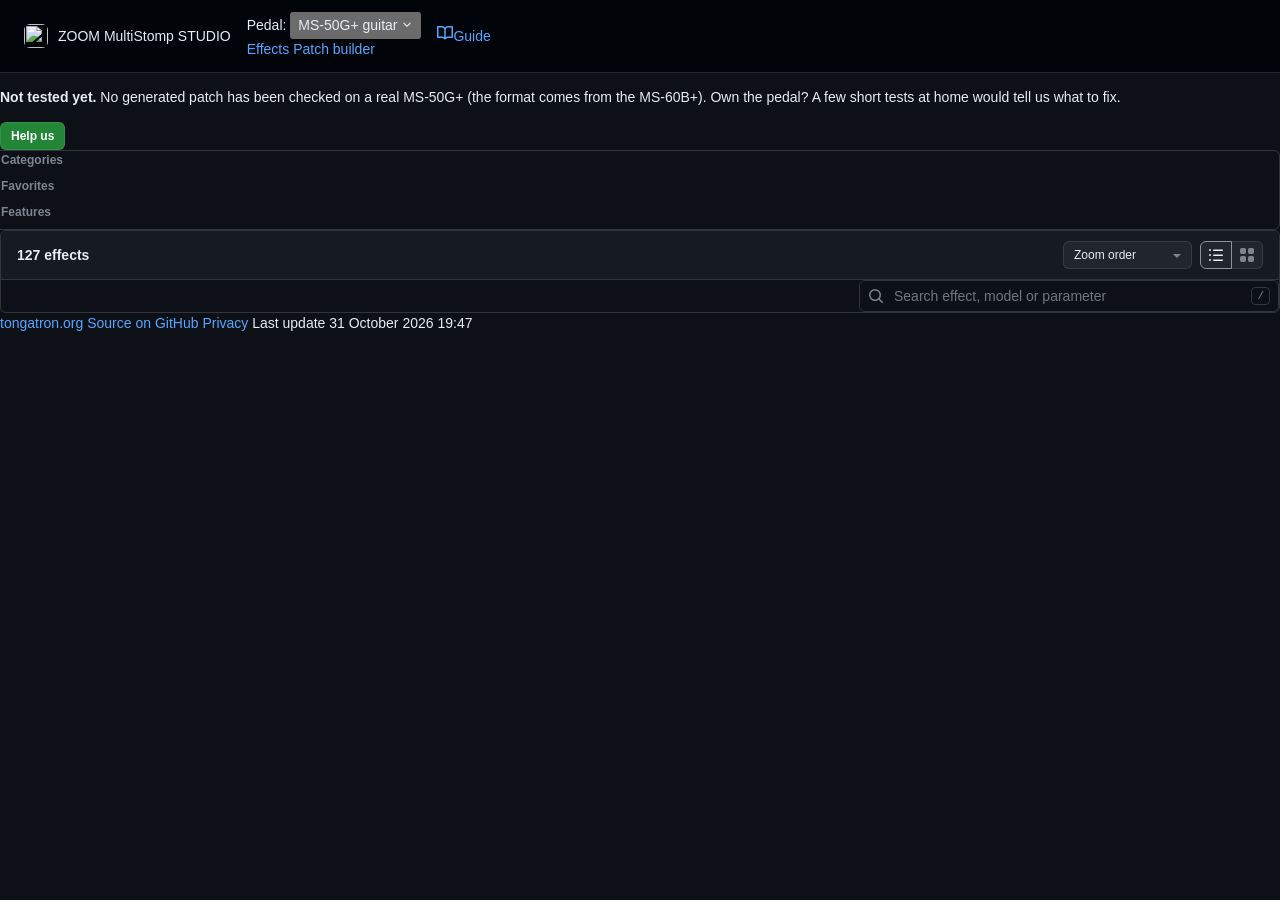
==== site/ms-50g/index.html @ 9f729805 "Add pedal to My patches sync" ====
<!doctype html>
<html lang="en" data-color-mode="dark">
  <head>
    <meta charset="utf-8" />
    <meta name="viewport" content="width=device-width, initial-scale=1" />
    <meta name="description" content="Explore all 127 effects of the ZOOM MS-50G+ guitar multi-effects pedal with the original Effects List text, every parameter and range, and the estimated DSP load. Not tested on the pedal yet." />
    <link rel="canonical" href="https://zoommultistompstudio.tongatron.org/ms-50g/" />
    <meta name="robots" content="index, follow, max-image-preview:large" />
    <meta property="og:type" content="website" />
    <meta property="og:site_name" content="ZOOM MultiStomp Studio" />
    <meta property="og:title" content="ZOOM MS-50G+ effects list: 127 guitar effects, parameters, DSP load | MultiStomp Studio" />
    <meta property="og:description" content="Explore all 127 effects of the ZOOM MS-50G+ guitar multi-effects pedal with the original Effects List text, every parameter and range, and the estimated DSP load. Not tested on the pedal yet." />
    <meta property="og:url" content="https://zoommultistompstudio.tongatron.org/ms-50g/" />
    <meta property="og:image" content="https://zoommultistompstudio.tongatron.org/og-image.jpg" />
    <meta property="og:image:width" content="1200" />
    <meta property="og:image:height" content="675" />
    <meta property="og:image:alt" content="ZOOM MultiStomp STUDIO: build patches, save presets, load to the pedal. A favorites list and the Patch Editor next to a red ZOOM MS-60B+ pedal, for the MS-60B+ bass and MS-50G+ guitar." />
    <meta name="twitter:card" content="summary_large_image" />
    <meta name="twitter:title" content="ZOOM MS-50G+ effects list: 127 guitar effects, parameters, DSP load | MultiStomp Studio" />
    <meta name="twitter:description" content="Explore all 127 effects of the ZOOM MS-50G+ guitar multi-effects pedal with the original Effects List text, every parameter and range, and the estimated DSP load. Not tested on the pedal yet." />
    <meta name="twitter:image" content="https://zoommultistompstudio.tongatron.org/og-image.jpg" />
    <meta name="theme-color" content="#0d1117" />
    <title>ZOOM MS-50G+ effects list: 127 guitar effects, parameters, DSP load | MultiStomp Studio</title>
    <link rel="icon" href="../favicon.svg" type="image/svg+xml" />
    <link rel="manifest" href="../manifest.webmanifest" />
    <link rel="apple-touch-icon" href="../apple-touch-icon.png" />
    <link rel="stylesheet" href="../styles.css?v=zoom71-20261030" />
    <link rel="stylesheet" href="../theme.css?v=zoom48-20261027" />
    <link rel="stylesheet" href="../fullscreen.css?v=fs33-20261030" />
      <script defer src="https://analytics.tongatron.org/script.js" data-website-id="b2709fd6-df71-4f36-9439-89654b04f57e"></script>
  </head>
<body data-account-welcome>
    <header class="gh-header fs-top">
      <a class="gh-brand" href="./" aria-label="ZOOM MultiStomp Studio, effects">
        <img src="../favicon.svg" alt="" width="24" height="24" />
        <span class="gh-brand-name">ZOOM MultiStomp <span>STUDIO</span></span>
      </a>
      <nav class="fs-nav" aria-label="Sections">
          <div class="fs-menu">
            <span class="fs-menu-label" aria-hidden="true">Pedal:</span>
            <button class="fs-menu-button" type="button" aria-expanded="false" aria-controls="pedal-menu" title="Change pedal"><span class="sr-only">Pedal: </span><span class="fs-menu-current">MS-50G+ guitar</span> <svg viewBox="0 0 16 16" width="12" height="12" aria-hidden="true"><path fill="currentColor" d="M12.78 6.22a.75.75 0 0 1 0 1.06l-4.25 4.25a.75.75 0 0 1-1.06 0L3.22 7.28a.75.75 0 0 1 1.06-1.06L8 9.94l3.72-3.72a.75.75 0 0 1 1.06 0Z"/></svg></button>
            <ul class="fs-menu-list" id="pedal-menu" hidden>
              <li><a href="../ms-60b/">MS-60B+ bass</a></li>
              <li><a href="./" aria-current="true">MS-50G+ guitar <span class="Label">Not tested</span></a></li>
            </ul>
          </div>
          <a href="./" aria-current="page">Effects</a>
          <a href="builder.html">Patch builder</a>
      </nav>
      <a class="fs-guide" href="guide.html" aria-label="Guide" title="Guide: how to use the site and load patches on the pedal"><svg viewBox="0 0 16 16" width="16" height="16" aria-hidden="true"><path fill="currentColor" d="M0 1.75A.75.75 0 0 1 .75 1h4.253c1.227 0 2.317.59 3 1.501A3.743 3.743 0 0 1 11.006 1h4.245a.75.75 0 0 1 .75.75v10.5a.75.75 0 0 1-.75.75h-4.507a2.25 2.25 0 0 0-1.591.659l-.622.621a.75.75 0 0 1-1.060 0l-.622-.621A2.25 2.25 0 0 0 5.258 13H.75a.75.75 0 0 1-.75-.75Zm7.251 10.324.004-5.073-.002-2.253A2.25 2.25 0 0 0 5.003 2.5H1.5v9h3.757a3.75 3.75 0 0 1 1.994.574ZM8.755 4.75l-.004 7.322a3.752 3.752 0 0 1 1.992-.572H14.5v-9h-3.495a2.25 2.25 0 0 0-2.250 2.25Z"/></svg><span class="fs-guide-text">Guide</span></a>
    </header>
    <div class="fs-note" role="note"><p><b>Not tested yet.</b> No generated patch has been checked on a real MS-50G+ (the format comes from the MS-60B+). Own the pedal? A few short tests at home would tell us what to fix.</p><a class="btn btn-sm btn-primary" href="help.html" title="Help us test the MS-50G+: a few short tests you can do at home">Help us</a></div>

    <main class="fs-main fs-effects">
      <aside class="Box fs-pane sidebar" aria-label="Filters">
        <div class="fs-pane-body" tabindex="0" aria-label="Filters">
          <nav class="filter-group" aria-labelledby="cat-heading">
            <h2 class="filter-heading" id="cat-heading">Categories</h2>
            <ul class="filter-list" id="category-list"></ul>
          </nav>
          <div class="filter-group">
            <h2 class="filter-heading">Favorites</h2>
            <ul class="filter-list feature-list" id="fav-list"></ul>
          </div>
          <div class="filter-group">
            <h2 class="filter-heading">Features</h2>
            <ul class="filter-list" id="feature-list"></ul>
          </div>
        </div>
      </aside>

      <section class="Box fs-pane results" aria-label="Effects">
        <div class="Box-header toolbar">
          <div class="toolbar-left">
            <strong id="result-count">127 effects</strong>
            <span class="active-filters" id="active-filters"></span>
          </div>
          <div class="toolbar-right">
            <label class="select-wrap">
              <span class="sr-only">Sort</span>
              <select id="sort" class="btn btn-sm">
                <option value="zoom">Zoom order</option>
                <option value="az">Name A–Z</option>
                <option value="params">Most parameters</option>
                <option value="dsp-asc">DSP: lightest</option>
                <option value="dsp-desc">DSP: heaviest</option>
              </select>
            </label>
            <div class="segmented" role="group" aria-label="View">
              <button class="btn btn-sm" data-view="list" aria-pressed="true" title="List view">
                <svg viewBox="0 0 16 16" width="16" height="16" aria-hidden="true"><path fill="currentColor" d="M2 4a1 1 0 1 0 0-2 1 1 0 0 0 0 2Zm3.75-1.5a.75.75 0 0 0 0 1.5h8.5a.75.75 0 0 0 0-1.5h-8.5Zm0 5a.75.75 0 0 0 0 1.5h8.5a.75.75 0 0 0 0-1.5h-8.5Zm0 5a.75.75 0 0 0 0 1.5h8.5a.75.75 0 0 0 0-1.5h-8.5ZM3 8a1 1 0 1 1-2 0 1 1 0 0 1 2 0Zm-1 6a1 1 0 1 0 0-2 1 1 0 0 0 0 2Z"/></svg>
              </button>
              <button class="btn btn-sm" data-view="grid" aria-pressed="false" title="Grid view">
                <svg viewBox="0 0 16 16" width="16" height="16" aria-hidden="true"><path fill="currentColor" d="M1 2.75C1 1.784 1.784 1 2.75 1h2.5C6.216 1 7 1.784 7 2.750v2.5A1.75 1.75 0 0 1 5.25 7h-2.5A1.75 1.75 0 0 1 1 5.25Zm8 0C9 1.784 9.784 1 10.75 1h2.5c.966 0 1.75.784 1.75 1.75v2.5A1.75 1.75 0 0 1 13.25 7h-2.5A1.75 1.75 0 0 1 9 5.25Zm-8 8C1 9.784 1.784 9 2.75 9h2.5C6.216 9 7 9.784 7 10.75v2.5A1.75 1.75 0 0 1 5.25 15h-2.5A1.75 1.75 0 0 1 1 13.25Zm8 0c0-.966.784-1.75 1.750-1.75h2.5c.966 0 1.75.784 1.75 1.75v2.5A1.75 1.75 0 0 1 13.25 15h-2.5A1.75 1.75 0 0 1 9 13.25Z"/></svg>
              </button>
            </div>
          </div>
        </div>
        <div class="fs-searchbar">
          <label class="gh-search" for="search">
            <svg viewBox="0 0 16 16" width="16" height="16" aria-hidden="true"><path fill="currentColor" d="M10.68 11.74a6 6 0 0 1-7.92-8.98 6 6 0 0 1 8.98 7.92l3.04 3.04a.75.75 0 0 1-1.06 1.060ZM11.5 7a4.5 4.5 0 1 0-9 0 4.5 4.5 0 0 0 9 0Z"/></svg>
            <input id="search" type="search" aria-label="Search effect, model or parameter" placeholder="Search effect, model or parameter" autocomplete="off" spellcheck="false" />
            <kbd class="gh-kbd" aria-hidden="true">/</kbd>
          </label>
        </div>
        <div class="fs-pane-body" tabindex="0" aria-label="Effect list">
          <ul class="fx-list" id="fx-list" data-view="list"></ul>
        </div>
      </section>

      <dialog class="Overlay fs-pane" id="fx-dialog" aria-labelledby="dialog-title">
        <div class="Overlay-body fs-pane-body" id="dialog-body" tabindex="0" aria-label="Effect detail"></div>
      </dialog>
    </main>

    <footer class="fs-status">
      <a class="fs-b3" href="https://tongatron.org" target="_blank" rel="noreferrer" title="tongatron.org"><span class="fs-b3-dot" aria-hidden="true"></span>tongatron.org</a>
      <a href="https://github.com/tongatron/ZOOM-MultiStomp-Patch-Studio" target="_blank" rel="noreferrer">Source on GitHub</a>
      <a href="../privacy.html">Privacy</a>
      <time class="gh-updated" datetime="2026-10-31T18:47Z">Last update 31 October 2026 19:47</time>
    </footer>

    <script src="pedal.js?v=zoom25-20261028"></script>
    <script src="../fullscreen.js?v=fs10-20261029"></script>
    <script src="effects-data.js?v=zoom24-20261026"></script>
    <script src="firmware-data.js?v=zoom24-20261026"></script>
    <script src="../advice-engine.js?v=zoom24-20261026"></script>
    <script src="advice-rules.js?v=zoom43-20261027"></script>
    <script src="../app.js?v=zoom56-20261029"></script>
    <script src="../library-merge.js?v=zoom29-20261028"></script>
    <script src="../account.js?v=zoom52-20261030"></script>
    <script src="../report.js?v=report6-20261029"></script>
    <script src="../pwa.js?v=zoom26-20261031"></script>
  </body>
</html>
---- site/styles.css ----
/* GitHub dark (Primer) */
:root {
  color-scheme: dark;
  --bg: #0d1117;
  --bg-inset: #010409;
  --bg-subtle: #161b22;
  --bg-muted: #21262d;
  --bg-hover: #1c2128;
  --border: #30363d;
  --border-muted: #21262d;
  --fg: #e6edf3;
  --fg-muted: #7d8590;
  --fg-subtle: #6e7681;
  --accent: #2f81f7;
  --accent-fg: #58a6ff;
  --accent-subtle: rgba(56, 139, 253, 0.1);
  --accent-muted: rgba(56, 139, 253, 0.4);
  --btn-bg: #21262d;
  --btn-hover: #30363d;
  --btn-border: rgba(240, 246, 252, 0.1);
  --radius: 6px;
  --font: -apple-system, BlinkMacSystemFont, "Segoe UI", "Noto Sans", Helvetica, Arial, sans-serif;
  --mono: ui-monospace, SFMono-Regular, "SF Mono", Menlo, Consolas, "Liberation Mono", monospace;
}

*, *::before, *::after { box-sizing: border-box; }
html { background: var(--bg); }
body {
  margin: 0;
  background: var(--bg);
  color: var(--fg);
  font: 14px/1.5 var(--font);
  -webkit-font-smoothing: antialiased;
}
a { color: var(--accent-fg); text-decoration: none; }
a:hover { text-decoration: underline; }
button, input, select { font: inherit; color: inherit; }
svg { flex: none; }
.muted { color: var(--fg-muted); }
.sr-only { position: absolute; width: 1px; height: 1px; overflow: hidden; clip: rect(0 0 0 0); white-space: nowrap; }
:focus-visible { outline: 2px solid var(--accent); outline-offset: -2px; border-radius: var(--radius); }

.container { width: 100%; max-width: 1280px; margin: 0 auto; padding: 0 16px; }
@media (min-width: 768px) { .container { padding: 0 24px; } }
@media (min-width: 1012px) { .container { padding: 0 32px; } }

/* Buttons */
.btn {
  display: inline-flex; align-items: center; gap: 6px;
  height: 32px; padding: 0 12px;
  background: var(--btn-bg); color: var(--fg);
  border: 1px solid var(--btn-border); border-radius: var(--radius);
  font-size: 14px; font-weight: 500; line-height: 20px;
  cursor: pointer; white-space: nowrap;
  transition: background-color .12s, border-color .12s;
}
.btn:hover { background: var(--btn-hover); border-color: #8b949e; text-decoration: none; }
.btn-sm { height: 28px; padding: 0 10px; font-size: 12px; }
.btn-icon { width: 28px; padding: 0; justify-content: center; color: var(--fg-muted); }
.btn-icon:hover { color: var(--fg); }
.btn-icon:disabled { opacity: .4; cursor: default; }
.btn-invisible { background: transparent; border-color: transparent; }
.btn-invisible:hover { background: var(--bg-muted); border-color: transparent; }

/* Labels (GitHub issue labels) */
.Label {
  display: inline-flex; align-items: center;
  height: 20px; padding: 0 7px;
  border: 1px solid var(--border); border-radius: 2em;
  font-size: 12px; font-weight: 500; line-height: 18px; white-space: nowrap;
  color: var(--fg-muted);
}
.Label--cat {
  color: color-mix(in srgb, var(--c) 72%, white);
  background: color-mix(in srgb, var(--c) 18%, transparent);
  border-color: color-mix(in srgb, var(--c) 40%, transparent);
}
.Counter {
  display: inline-block; min-width: 20px; padding: 0 6px;
  background: rgba(110, 118, 129, .4); border-radius: 2em;
  font-size: 12px; font-weight: 500; line-height: 18px; text-align: center; color: var(--fg);
}

/* Header */
.gh-header {
  position: sticky; top: 0; z-index: 20;
  display: flex; align-items: center; gap: 16px;
  padding: 12px 16px;
  background: var(--bg-inset);
  border-bottom: 1px solid var(--border-muted);
}
@media (min-width: 768px) { .gh-header { padding: 12px 24px; } }
.gh-brand { display: flex; align-items: center; gap: 10px; color: var(--fg); min-width: 0; }
.gh-brand:hover { text-decoration: none; }
.gh-brand img { border-radius: 6px; }
.gh-crumbs { display: flex; gap: 4px; font-size: 14px; white-space: nowrap; overflow: hidden; text-overflow: ellipsis; }
.gh-crumbs .sep { color: var(--fg-subtle); }
.gh-brand:hover strong { text-decoration: underline; }
.gh-search {
  flex: 1; max-width: 420px; margin-left: auto;
  display: flex; align-items: center; gap: 8px;
  height: 32px; padding: 0 8px;
  background: var(--bg); color: var(--fg-muted);
  border: 1px solid var(--border); border-radius: var(--radius);
  cursor: text;
}
.gh-search:focus-within { border-color: var(--accent); box-shadow: inset 0 0 0 1px var(--accent); }
.gh-search input { flex: 1; min-width: 0; height: 100%; background: none; border: 0; outline: none; color: var(--fg); }
.gh-search input::placeholder { color: var(--fg-subtle); }
.gh-search input::-webkit-search-cancel-button { filter: invert(.6); }
.gh-kbd {
  display: inline-block; padding: 0 5px;
  font: 11px/16px var(--mono); color: var(--fg-muted);
  border: 1px solid var(--border); border-radius: 4px;
}
.gh-search:focus-within .gh-kbd { display: none; }
@media (max-width: 640px) {
  .gh-header { flex-wrap: wrap; }
  .gh-crumbs .muted, .gh-crumbs .sep { display: none; }
  .gh-search { order: 3; flex-basis: 100%; max-width: none; margin-left: 0; }
  .gh-header-link { margin-left: auto; }
}

/* Repo-style heading */
.repo-head { padding: 24px 0 16px; border-bottom: 1px solid var(--border-muted); }
.repo-title { display: flex; align-items: center; gap: 10px; flex-wrap: wrap; }
.repo-title h1 { margin: 0; font-size: 20px; font-weight: 600; line-height: 1.4; }
.repo-desc { margin: 8px 0 12px; max-width: 720px; color: var(--fg-muted); }
.repo-resources { margin-top: 4px; }

/* Layout */
.layout { display: grid; grid-template-columns: 1fr; gap: 24px; padding-top: 24px; padding-bottom: 40px; }
@media (min-width: 1012px) { .layout { grid-template-columns: 256px minmax(0, 1fr); } }

/* Sidebar */
.sidebar { display: flex; flex-direction: column; gap: 16px; min-width: 0; }
@media (min-width: 1012px) { .sidebar { position: sticky; top: 72px; align-self: start; max-height: calc(100vh - 88px); overflow: auto; padding-left: 8px; margin-left: -8px; } }
.filter-group { min-width: 0; }
.filter-heading { margin: 0 0 8px; font-size: 12px; font-weight: 600; color: var(--fg-muted); }
.filter-list { display: flex; flex-direction: column; gap: 2px; margin: 0; padding: 0; list-style: none; }
.filter-item {
  position: relative;
  display: flex; align-items: center; gap: 8px; width: 100%;
  padding: 6px 8px; min-height: 32px;
  background: none; border: 0; border-radius: var(--radius);
  color: var(--fg); text-align: left; cursor: pointer;
}
.filter-item:hover { background: var(--bg-hover); }
.filter-item[aria-pressed="true"] { background: var(--bg-muted); font-weight: 600; }
.filter-item[aria-pressed="true"]::before {
  content: ""; position: absolute; left: -8px; top: 6px; bottom: 6px; width: 4px;
  border-radius: 6px; background: var(--accent);
}
.filter-item .dot { width: 10px; height: 10px; border-radius: 50%; background: var(--c, var(--fg-muted)); flex: none; }
.filter-item .name { flex: 1; min-width: 0; overflow: hidden; text-overflow: ellipsis; white-space: nowrap; }
.filter-item[disabled] { opacity: .45; cursor: default; }
.filter-item[disabled]:hover { background: none; }
.filter-item .check {
  display: grid; place-items: center; width: 16px; height: 16px; flex: none;
  border: 1px solid var(--border); border-radius: 3px; background: var(--bg);
}
.filter-item[aria-pressed="true"] .check { background: var(--accent); border-color: var(--accent); }
.filter-item .check svg { display: none; color: #fff; }
.filter-item[aria-pressed="true"] .check svg { display: block; }
.feature-list .filter-item[aria-pressed="true"]::before { display: none; }

@media (max-width: 1011px) {
  .sidebar { gap: 12px; }
  .filter-heading { margin-bottom: 6px; }
  .filter-list { flex-direction: row; gap: 6px; overflow-x: auto; margin: 0 -16px; padding: 0 16px 2px; scrollbar-width: none; }
  .filter-list::-webkit-scrollbar { display: none; }
  .filter-item { width: auto; flex: none; border: 1px solid var(--border); border-radius: 2em; padding: 3px 10px; min-height: 30px; }
  .filter-item[aria-pressed="true"] { border-color: var(--accent); background: var(--accent-subtle); }
  .filter-item[aria-pressed="true"]::before { display: none; }
}

/* Box */
.Box { background: var(--bg); border: 1px solid var(--border); border-radius: var(--radius); }
.Box-header {
  display: flex; align-items: center; justify-content: space-between; gap: 12px; flex-wrap: wrap;
  padding: 10px 16px; background: var(--bg-subtle);
  border-bottom: 1px solid var(--border); border-radius: var(--radius) var(--radius) 0 0;
}
.toolbar-left { display: flex; align-items: center; gap: 8px; flex-wrap: wrap; min-width: 0; }
.toolbar-right { display: flex; align-items: center; gap: 8px; }
.active-filters { display: flex; gap: 6px; flex-wrap: wrap; align-items: center; }
.chip {
  display: inline-flex; align-items: center; gap: 4px; height: 22px; padding: 0 4px 0 8px;
  background: var(--bg-muted); border: 1px solid var(--border); border-radius: 2em;
  font-size: 12px; color: var(--fg); cursor: pointer;
}
.chip:hover { border-color: #8b949e; }
.chip svg { color: var(--fg-muted); }
.clear-link { background: none; border: 0; padding: 0; font-size: 12px; color: var(--accent-fg); cursor: pointer; }
.clear-link:hover { text-decoration: underline; }
select.btn {
  appearance: none; padding-right: 26px;
  background-image: url("data:image/svg+xml,%3Csvg xmlns='http://www.w3.org/2000/svg' width='16' height='16' viewBox='0 0 16 16'%3E%3Cpath fill='%237d8590' d='m4.427 7.427 3.396 3.396a.25.25 0 0 0 .354 0l3.396-3.396A.25.25 0 0 0 11.396 7H4.604a.25.25 0 0 0-.177.427Z'/%3E%3C/svg%3E");
  background-repeat: no-repeat; background-position: right 6px center;
}
.segmented { display: inline-flex; }
.segmented .btn { width: 32px; padding: 0; justify-content: center; color: var(--fg-muted); }
.segmented .btn:first-child { border-radius: var(--radius) 0 0 var(--radius); }
.segmented .btn:last-child { border-radius: 0 var(--radius) var(--radius) 0; margin-left: -1px; }
.segmented .btn[aria-pressed="true"] { background: var(--bg-muted); color: var(--fg); border-color: #8b949e; position: relative; z-index: 1; }

/* Effect list */
.fx-list { margin: 0; padding: 0; list-style: none; }
.fx-row { position: relative; border-top: 1px solid var(--border-muted); }
.fx-row:first-child { border-top: 0; }
.fx-link {
  display: grid; grid-template-columns: 56px minmax(0, 1fr) auto; gap: 16px; align-items: start;
  width: 100%; padding: 14px 16px;
  background: none; border: 0; color: inherit; text-align: left; cursor: pointer;
}
.fx-link, .fx-link:hover { text-decoration: none; }
.fx-link:hover { background: var(--bg-hover); }
.fx-row:last-child .fx-link { border-radius: 0 0 var(--radius) var(--radius); }
.fx-thumb {
  width: 56px; aspect-ratio: 204 / 256; display: block;
  background: #000; border: 1px solid var(--border); border-radius: 4px;
  image-rendering: pixelated; object-fit: contain;
}
.fx-main { min-width: 0; }
.fx-title { display: flex; align-items: center; gap: 8px; flex-wrap: wrap; }
.fx-name { font-size: 16px; font-weight: 600; color: var(--accent-fg); letter-spacing: .01em; }
.fx-link:hover .fx-name { text-decoration: underline; }
.fx-model { margin-top: 2px; font-size: 12px; color: var(--fg-muted); }
.fx-model b { font-weight: 500; color: var(--fg); }
.fx-desc { margin: 4px 0 8px; color: var(--fg-muted); }
.fx-params { display: flex; flex-wrap: wrap; gap: 4px; }
.param-chip {
  padding: 0 6px; font: 11px/18px var(--mono); color: var(--fg-muted);
  background: var(--bg-subtle); border: 1px solid var(--border-muted); border-radius: 4px;
}
.param-chip.hit { color: var(--fg); border-color: var(--accent-muted); background: var(--accent-subtle); }
.fx-side { display: flex; flex-direction: column; align-items: flex-end; gap: 6px; font-size: 12px; color: var(--fg-muted); white-space: nowrap; }
.fx-num { font-family: var(--mono); }
.fx-tags { display: flex; gap: 4px; flex-wrap: wrap; justify-content: flex-end; }
mark { background: rgba(187, 128, 9, .4); color: var(--fg); border-radius: 2px; }
.fx-lcd {
  padding: 0 6px; font: 12px/20px var(--mono); color: var(--fg-muted);
  background: rgba(110, 118, 129, .2); border-radius: var(--radius); white-space: nowrap;
}

/* DSP meter */
.dsp { --dsp: #3fb950; display: inline-flex; align-items: center; gap: 6px; font: 12px/18px var(--mono); color: var(--fg); }
.dsp[data-level="mid"] { --dsp: #d29922; }
.dsp[data-level="high"] { --dsp: #db6d28; }
.dsp[data-level="max"] { --dsp: #f85149; }
.dsp-bar { width: 56px; height: 8px; background: var(--bg-muted); border-radius: 6px; overflow: hidden; }
.dsp-bar span { display: block; height: 100%; background: var(--dsp); border-radius: 6px; }
.dsp-val { min-width: 44px; text-align: right; }
.dsp--wide { display: flex; font-size: 14px; }
.dsp--wide .dsp-bar { flex: 1; width: auto; height: 10px; }
.dsp-card { padding: 12px 14px; background: var(--bg); border: 1px solid var(--border); border-radius: var(--radius); }
.dsp-card p { margin: 10px 0 0; color: var(--fg-muted); }
.dsp-card p b { color: var(--fg); font-weight: 600; }
.dsp-card code { font: 12px var(--mono); padding: 1px 5px; background: rgba(110, 118, 129, .2); border-radius: var(--radius); color: var(--fg); }
.dsp-card .dsp-source { font-size: 12px; }

@media (max-width: 640px) {
  .fx-link { grid-template-columns: 44px minmax(0, 1fr); gap: 12px; padding: 12px; }
  .fx-thumb { width: 44px; }
  .fx-side { grid-column: 2; flex-direction: row; align-items: center; justify-content: flex-start; flex-wrap: wrap; }
  .fx-tags { justify-content: flex-start; }
  .fx-name { font-size: 15px; }
}

/* Grid view */
.fx-list[data-view="grid"] { display: grid; grid-template-columns: repeat(auto-fill, minmax(220px, 1fr)); gap: 16px; padding: 16px; }
@media (max-width: 640px) { .fx-list[data-view="grid"] { grid-template-columns: repeat(2, minmax(0, 1fr)); gap: 12px; padding: 12px; } }
.fx-list[data-view="grid"] .fx-row { border: 0; }
.fx-list[data-view="grid"] .fx-link {
  display: flex; flex-direction: column; align-items: stretch; gap: 8px; height: 100%;
  padding: 10px; border: 1px solid var(--border); border-radius: var(--radius); background: var(--bg-subtle);
}
.fx-list[data-view="grid"] .fx-link:hover { border-color: #8b949e; background: var(--bg-hover); }
/* height:auto beats the img height attribute, which otherwise letterboxes the artwork with black bars */
.fx-list[data-view="grid"] .fx-thumb { width: 100%; height: auto; aspect-ratio: 204 / 256; object-fit: cover; }
.fx-list[data-view="grid"] .fx-name { font-size: 14px; }
.fx-list[data-view="grid"] .fx-desc,
.fx-list[data-view="grid"] .fx-params,
.fx-list[data-view="grid"] .fx-model,
.fx-list[data-view="grid"] .fx-tags,
.fx-list[data-view="grid"] .fx-lcd,
.fx-list[data-view="grid"] .fx-pcount { display: none; }
.fx-list[data-view="grid"] .dsp-bar { width: 32px; }
.fx-list[data-view="grid"] .fx-side { flex-direction: row; justify-content: space-between; align-items: center; margin-top: auto; }

/* Favorite star: a button next to the row link (a button cannot live inside the link) */
.fav-star {
  position: absolute; top: 10px; right: 12px; z-index: 1; display: inline-flex; padding: 4px;
  background: none; border: 0; border-radius: 6px; color: var(--fg-muted); opacity: .55; cursor: pointer;
}
.fav-star:hover, .fav-star:focus-visible, .fav-star[aria-pressed="true"] { opacity: 1; }
.fav-star:hover { color: #e3b341; }
.fav-star[aria-pressed="true"] { color: #e3b341; }
.fav-star svg, .fav-btn svg { fill: none; stroke: currentColor; stroke-width: 1.2; }
.fav-star[aria-pressed="true"] svg, .fav-btn[aria-pressed="true"] svg { fill: currentColor; }
.fav-btn { gap: 6px; }
.fav-btn[aria-pressed="true"] { color: #e3b341; border-color: #e3b341; }
.fx-row .fx-num { margin-right: 30px; }
.fx-list[data-view="grid"] .fav-star { top: 14px; right: 14px; padding: 3px; background: rgba(0, 0, 0, .6); color: #fff; opacity: 1; }
.fx-list[data-view="grid"] .fav-star[aria-pressed="true"] { color: #e3b341; }
.fx-list[data-view="grid"] .fx-num { margin-right: 0; }

/* Blankslate */
.blankslate { padding: 48px 24px; text-align: center; color: var(--fg-muted); }
.blankslate svg { color: var(--fg-subtle); margin-bottom: 8px; }
.blankslate h3 { margin: 0 0 4px; font-size: 20px; color: var(--fg); font-weight: 600; }
.blankslate p { margin: 0 0 16px; }

/* Overlay dialog */
.Overlay {
  width: min(760px, calc(100vw - 32px)); max-width: none; max-height: min(88vh, 900px);
  padding: 0; margin: auto;
  background: var(--bg-subtle); color: var(--fg);
  border: 1px solid var(--border); border-radius: 12px;
  box-shadow: 0 16px 32px rgba(1, 4, 9, .85);
  overflow: hidden;
}
.Overlay[open] { display: flex; flex-direction: column; animation: overlay-in .16s cubic-bezier(.33, 1, .68, 1); }
.Overlay::backdrop { background: rgba(1, 4, 9, .8); }
@keyframes overlay-in { from { opacity: 0; transform: scale(.98) translateY(6px); } }
@media (prefers-reduced-motion: reduce) { .Overlay[open] { animation: none; } }
.Overlay-header { display: flex; align-items: center; justify-content: space-between; gap: 8px; padding: 8px 8px 8px 16px; border-bottom: 1px solid var(--border); }
.Overlay-nav { display: flex; align-items: center; gap: 8px; font-size: 12px; }
.Overlay-body { overflow: auto; padding: 20px; }
.detail-head { display: grid; grid-template-columns: 96px minmax(0, 1fr); gap: 20px; align-items: start; }
.detail-head .fx-thumb { width: 96px; }
.detail-head h2 { margin: 0; font-size: 24px; font-weight: 600; line-height: 1.25; }
.detail-meta { display: flex; flex-wrap: wrap; gap: 6px; margin: 8px 0 10px; }
.detail-desc { margin: 0; font-size: 15px; }
.detail-model { margin: 6px 0 0; font-size: 13px; color: var(--fg-muted); }
.detail-model b { color: var(--fg); font-weight: 500; }
.detail-section { margin-top: 24px; }
.detail-section h3 { display: flex; align-items: center; gap: 8px; margin: 0 0 8px; font-size: 14px; font-weight: 600; }
.ptable { width: 100%; border-collapse: separate; border-spacing: 0; border: 1px solid var(--border); border-radius: var(--radius); overflow: hidden; background: var(--bg); }
.ptable th, .ptable td { padding: 8px 12px; text-align: left; vertical-align: top; border-top: 1px solid var(--border-muted); }
.ptable thead th { border-top: 0; background: var(--bg-subtle); font-size: 12px; font-weight: 600; color: var(--fg-muted); }
.ptable tbody tr:nth-child(even) td { background: rgba(110, 118, 129, .05); }
.ptable .pknob { width: 1%; font: 11px/20px var(--mono); color: var(--fg-subtle); white-space: nowrap; }
.ptable .pname { font: 600 12px/20px var(--mono); white-space: nowrap; }
.ptable .pname small { display: none; }
.ptable .pdesc { color: var(--fg-muted); }
.ptable .prange { font: 12px/20px var(--mono); color: var(--accent-fg); }
.page-hint { margin: 8px 0 0; font-size: 12px; color: var(--fg-muted); }
@media (max-width: 640px) {
  .Overlay { width: 100vw; max-height: 100dvh; height: 100dvh; border-radius: 0; border: 0; }
  .Overlay-body { padding: 16px; }
  .detail-head { grid-template-columns: 64px minmax(0, 1fr); gap: 14px; }
  .detail-head .fx-thumb { width: 64px; }
  .detail-head h2 { font-size: 20px; }
  .ptable .pdesc, .ptable .pdesc-col, .ptable .pknob { display: none; }
  .ptable .pname { white-space: normal; }
  .ptable .pname small { display: block; margin-top: 2px; font: 12px/1.4 var(--font); color: var(--fg-muted); }
}

/* Footer */
.gh-footer { display: flex; flex-wrap: wrap; justify-content: space-between; gap: 8px 24px; padding-top: 24px; padding-bottom: 32px; border-top: 1px solid var(--border-muted); font-size: 12px; color: var(--fg-muted); }

/* ---- Tab navigation (UnderlineNav) ---- */
.gh-spacer { flex: 1; }
.repo-head--tabs { padding-bottom: 0; }
.repo-head--tabs .repo-resources { margin-bottom: 16px; }
.gh-footer .gh-data { max-width: 260px; padding: 8px 10px; border: 1px solid var(--border-muted); border-radius: 6px; font-size: 11px; line-height: 1.4; }
.gh-footer { align-items: flex-start; }
.gh-footer-right { display: flex; flex-direction: column; align-items: flex-end; gap: 12px; max-width: 370px; margin-left: auto; }
.gh-footer-meta { display: flex; flex-direction: column; align-items: flex-end; gap: 8px; }
.gh-footer .gh-data--note { max-width: none; text-align: left; }
.repo-desc code, .gh-footer code, .import-help code { font: 12px var(--mono); padding: 1px 5px; background: rgba(110, 118, 129, .2); border-radius: var(--radius); }
.UnderlineNav { display: flex; gap: 8px; margin-top: 4px; overflow-x: auto; scrollbar-width: none; }
.UnderlineNav-item {
  position: relative; display: inline-flex; align-items: center; gap: 8px;
  padding: 8px 10px 12px; color: var(--fg); font-size: 16px; white-space: nowrap; border-radius: var(--radius);
}
.UnderlineNav-item:hover { text-decoration: none; background: var(--bg-hover); }
.UnderlineNav-item[aria-current="page"] { font-weight: 600; }
.UnderlineNav-item[aria-current="page"]::after {
  content: ""; position: absolute; left: 0; right: 0; bottom: -1px; height: 2px; background: #f78166; border-radius: 6px;
}

/* ---- Buttons and forms ---- */
.btn-primary { background: #238636; border-color: rgba(240, 246, 252, .1); color: #fff; font-weight: 600; }
.btn-primary:hover { background: #2ea043; border-color: rgba(240, 246, 252, .1); }
.btn-warning { background: rgba(187, 128, 9, .22); border-color: #d29922; color: #f2cc60; font-weight: 600; }
.btn-warning:hover:not(:disabled) { background: rgba(187, 128, 9, .4); border-color: #e3b341; color: #fff; }
.btn:disabled, .btn-primary:disabled { opacity: .5; cursor: not-allowed; }
.btn-primary:disabled:hover { background: #238636; }
.btn-block { width: 100%; justify-content: center; }
.btn-danger:hover { color: #f85149; border-color: #f85149; }
.Label--attention { color: #d29922; border-color: rgba(187, 128, 9, .4); }
.form-control {
  width: 100%; height: 32px; padding: 5px 12px;
  background: var(--bg); color: var(--fg);
  border: 1px solid var(--border); border-radius: var(--radius); font-size: 14px;
}
.form-control:focus { outline: none; border-color: var(--accent); box-shadow: inset 0 0 0 1px var(--accent); }
.form-control.is-invalid { border-color: #f85149; }
.form-control--sm { height: 28px; padding: 3px 8px; font-size: 12px; }
select.form-control { appearance: none; padding-right: 26px; background: var(--bg) url("data:image/svg+xml,%3Csvg xmlns='http://www.w3.org/2000/svg' width='16' height='16' viewBox='0 0 16 16'%3E%3Cpath fill='%237d8590' d='m4.427 7.427 3.396 3.396a.25.25 0 0 0 .354 0l3.396-3.396A.25.25 0 0 0 11.396 7H4.604a.25.25 0 0 0-.177.427Z'/%3E%3C/svg%3E") no-repeat right 6px center; }
.field { display: flex; flex-direction: column; gap: 6px; }
.field-label { font-size: 14px; font-weight: 600; }
.field-label--row { display: flex; justify-content: space-between; align-items: baseline; }
.field-hint { font-size: 12px; color: var(--fg-muted); }

/* ---- Builder layout ---- */
.builder { display: grid; grid-template-columns: 1fr; gap: 24px; padding-top: 24px; padding-bottom: 40px; }
@media (min-width: 1012px) { .builder { grid-template-columns: minmax(0, 1fr) 320px; align-items: start; } }
.builder-side { display: flex; flex-direction: column; gap: 16px; }
.side-box { padding: 16px; display: flex; flex-direction: column; gap: 16px; }
.Box-title { margin: 0; font-size: 14px; font-weight: 600; }
.Box-title .muted { font-weight: 400; margin-left: 4px; }
.signal-end {
  padding: 6px 16px; font: 600 11px/18px var(--mono); letter-spacing: .08em; color: var(--fg-muted);
  background: var(--bg-subtle); border-bottom: 1px solid var(--border-muted);
}
.signal-end--out { border-top: 1px solid var(--border-muted); border-bottom: 0; border-radius: 0 0 var(--radius) var(--radius); }
.chain-list { margin: 0; padding: 0; list-style: none; }
.chain-item { position: relative; border-top: 1px solid var(--border-muted); }
.chain-item:first-child { border-top: 0; }
.chain-item.is-off { background: rgba(110, 118, 129, .06); }
.chain-item.is-off .fx-thumb, .chain-item.is-off .chain-name { opacity: .5; }
.chain-head { display: flex; align-items: center; gap: 12px; padding: 10px 12px; }
.chain-slot {
  display: grid; place-items: center; width: 24px; height: 24px; flex: none;
  font: 600 12px var(--mono); color: var(--c, var(--fg-muted)); border: 2px solid var(--c, var(--border)); border-radius: 50%;
  background: color-mix(in srgb, var(--c, transparent) 18%, transparent);
}
.chain-item.is-off .chain-slot { opacity: .5; }
.chain-head .fx-thumb { width: 40px; }
.chain-title { flex: 1; min-width: 0; display: flex; flex-direction: column; align-items: flex-start; gap: 4px; padding: 0; background: none; border: 0; text-align: left; cursor: pointer; }
.chain-name { font-size: 15px; font-weight: 600; color: var(--accent-fg); }
.chain-title:hover .chain-name { text-decoration: underline; }
.chain-meta { display: flex; align-items: center; gap: 8px; flex-wrap: wrap; }
.dsp-inline { font: 12px var(--mono); color: var(--fg-muted); }
.dsp-inline::before { content: ""; display: inline-block; width: 8px; height: 8px; margin-right: 6px; border-radius: 50%; background: #3fb950; }
.dsp-inline[data-level="mid"]::before { background: #d29922; }
.dsp-inline[data-level="high"]::before { background: #db6d28; }
.dsp-inline[data-level="max"]::before { background: #f85149; }
.chain-actions { display: flex; align-items: center; gap: 4px; flex: none; }
.chain-chevron svg { transition: transform .15s; }
.chain-chevron[aria-expanded="true"] svg { transform: rotate(180deg); }
@media (max-width: 640px) {
  .chain-head { flex-wrap: wrap; padding: 10px 12px; }
  .chain-actions { width: 100%; justify-content: flex-end; }
  .chain-actions .switch { margin-right: auto; }
}

/* Switch ON/OFF */
.switch { display: inline-flex; align-items: center; gap: 6px; margin-right: 4px; cursor: pointer; }
.switch input { position: absolute; opacity: 0; width: 1px; height: 1px; }
.switch span { position: relative; width: 32px; height: 18px; background: var(--bg-muted); border: 1px solid var(--border); border-radius: 18px; transition: background .15s; }
.switch span::after { content: ""; position: absolute; top: 2px; left: 2px; width: 12px; height: 12px; background: var(--fg-muted); border-radius: 50%; transition: transform .15s, background .15s; }
.switch input:checked + span { background: #238636; border-color: #2ea043; }
.switch input:checked + span::after { transform: translateX(14px); background: #fff; }
.switch input:focus-visible + span { outline: 2px solid var(--accent); outline-offset: 1px; }
.switch b { font: 600 11px var(--mono); color: var(--fg-muted); width: 24px; }

/* Parameters */
.param-grid { display: grid; grid-template-columns: repeat(auto-fill, minmax(150px, 1fr)); gap: 8px; padding: 0 16px 16px 52px; }
@media (max-width: 640px) { .param-grid { padding: 0 12px 12px; grid-template-columns: repeat(2, minmax(0, 1fr)); } }
.param { display: flex; flex-direction: column; gap: 6px; padding: 8px 10px; background: var(--bg-subtle); border: 1px solid var(--border-muted); border-radius: var(--radius); }
.param-head { display: flex; justify-content: space-between; align-items: baseline; gap: 6px; cursor: pointer; }
.param-head code { font: 600 12px var(--mono); }
.param-val { font: 12px var(--mono); color: var(--accent-fg); white-space: nowrap; }
.param-foot { display: flex; justify-content: space-between; align-items: center; gap: 6px; font: 11px var(--mono); color: var(--fg-subtle); }
.param-foot span:first-child { overflow: hidden; text-overflow: ellipsis; white-space: nowrap; }
.param-foot .Label { height: 18px; font-size: 11px; font-family: var(--font); }
.slider { width: 100%; height: 20px; margin: 0; accent-color: var(--accent); background: transparent; cursor: pointer; }

/* DSP summary */
#dsp-total { font: 600 20px var(--mono); color: #3fb950; }
#dsp-total[data-level="near"] { color: #d29922; }
#dsp-total[data-level="over"] { color: #f85149; }
.dsp-stack { position: relative; display: flex; gap: 2px; height: 12px; background: var(--bg-muted); border-radius: 6px; overflow: hidden; }
.dsp-stack span { display: block; height: 100%; background: var(--c); }
.dsp-limit { position: absolute; top: -2px; bottom: -2px; width: 2px; background: #f85149; }
.dsp-legend { margin: 0; padding: 0; list-style: none; display: flex; flex-direction: column; gap: 4px; font-size: 12px; }
.dsp-legend li { display: flex; align-items: center; gap: 8px; }
.dsp-legend .dot { width: 8px; height: 8px; border-radius: 50%; background: var(--c, var(--bg-muted)); border: 1px solid var(--border); flex: none; }
.dsp-legend .name { flex: 1; font-family: var(--mono); color: var(--fg-muted); }
.dsp-legend .val { font-family: var(--mono); }
.dsp-legend .free { color: var(--fg-muted); }
.notices { margin: 0; padding: 0; list-style: none; display: flex; flex-direction: column; gap: 8px; }
.notices:empty { display: none; }
.notice { padding: 8px 12px; font-size: 12px; border: 1px solid var(--border); border-radius: var(--radius); }
.notice--muted { color: var(--fg-muted); }
.notice--attention { background: rgba(187, 128, 9, .15); border-color: rgba(187, 128, 9, .4); }
.notice--danger { background: rgba(248, 81, 73, .1); border-color: rgba(248, 81, 73, .4); }
/* The "i" of a notice: the reason (data-tip) shows under it when pointed at or focused */
.info-tip { position: relative; display: inline-flex; vertical-align: -2px; margin-right: 6px; color: var(--fg-muted); cursor: help; }
.notice--attention .info-tip { color: #d29922; }
.info-tip:focus-visible { outline: 2px solid var(--accent); outline-offset: 2px; border-radius: 50%; }
.info-tip::after { content: attr(data-tip); position: absolute; left: -4px; top: calc(100% + 6px); z-index: 30; box-sizing: border-box; width: max-content; max-width: 260px; padding: 8px 10px; background: var(--bg-subtle); color: var(--fg); border: 1px solid var(--border); border-radius: var(--radius); box-shadow: 0 8px 24px rgba(1, 4, 9, .8); font-size: 12px; font-weight: 400; line-height: 1.45; text-align: left; white-space: normal; pointer-events: none; opacity: 0; visibility: hidden; transition: opacity .12s; }
.info-tip:hover::after, .info-tip:focus-visible::after { opacity: 1; visibility: visible; }
.import-help { gap: 8px; font-size: 13px; }
.import-help summary { font-weight: 600; cursor: pointer; }
.import-help ol { margin: 4px 0; padding-left: 20px; color: var(--fg-muted); display: flex; flex-direction: column; gap: 6px; }
.import-help b { color: var(--fg); }

/* Picker */
.Overlay-title { margin: 0; font-size: 14px; font-weight: 600; }
.picker-search { display: flex; flex-direction: column; gap: 8px; padding: 12px 16px; border-bottom: 1px solid var(--border); }
.picker-search .gh-search { max-width: none; margin: 0; }
.picker-cats { display: flex; flex-wrap: wrap; gap: 6px; } /* the categories wrap onto more lines: no horizontal scrolling */
.chip-filter {
  display: inline-flex; align-items: center; gap: 6px; flex: none; height: 26px; padding: 0 10px;
  background: none; border: 1px solid var(--border); border-radius: 2em; font-size: 12px; color: var(--fg); cursor: pointer;
}
.chip-filter:hover { background: var(--bg-hover); }
.chip-filter[aria-pressed="true"] { border-color: var(--accent); background: var(--accent-subtle); }
.chip-filter .fav-chip-star { display: inline-flex; color: #e3b341; }
.chip-filter[aria-pressed="true"] .fav-chip-star svg { filter: none; }
.chip-filter .dot { width: 8px; height: 8px; border-radius: 50%; background: var(--c); }
.picker-list { margin: 0; padding: 4px 0; list-style: none; overflow: auto; }
.picker-item { display: flex; align-items: center; gap: 12px; width: 100%; padding: 8px 16px; background: none; border: 0; color: inherit; text-align: left; cursor: pointer; }
.picker-item:hover:not(:disabled), .picker-item:focus-visible { background: var(--bg-hover); }
.picker-item:disabled { cursor: default; opacity: .55; }
.picker-item .fx-thumb { width: 36px; }
.picker-main { flex: 1; min-width: 0; display: flex; flex-direction: column; gap: 2px; }
.picker-name { display: flex; align-items: center; gap: 8px; font-weight: 600; }
.picker-desc { font-size: 12px; color: var(--fg-muted); overflow: hidden; text-overflow: ellipsis; white-space: nowrap; }
.picker-dsp { display: flex; flex-direction: column; align-items: flex-end; font: 12px var(--mono); }
.picker-dsp small { color: var(--fg-subtle); font-size: 11px; }
.picker-dsp.is-over small { color: #f85149; }
#picker[open] { height: min(80vh, 760px); }

/* ---- Saving and patch library ---- */
.save-row { display: grid; grid-template-columns: auto 1fr; gap: 8px; }
.save-row .btn { justify-content: center; }
.save-status:empty { display: none; }
.status { display: inline-flex; align-items: center; gap: 6px; font-size: 12px; color: var(--fg-muted); }
.status::before { content: ""; width: 8px; height: 8px; border-radius: 50%; background: var(--fg-subtle); }
.status--ok::before { background: #3fb950; }
.status--attention::before { background: #d29922; }
.status--danger { color: #f85149; }
.status--danger::before { background: #f85149; }
.save-info { display: flex; align-items: center; justify-content: space-between; flex-wrap: wrap; gap: 4px 8px; }
.save-info[hidden], .save-info [hidden] { display: none; }
.save-info .btn { margin-right: -10px; color: var(--fg-muted); } /* the text lines up with the right edge of the buttons above */
.save-info .btn:hover { color: var(--fg); }
.live-mode { margin-top: 16px; padding-top: 14px; border-top: 1px solid var(--border-muted); }
.live-mode[hidden] { display: none; }
.live-mode .field-label--row { margin-bottom: 6px; }
.live-mode .field-hint { margin: 0; }
.live-mode-actions { display: flex; flex-wrap: wrap; margin: 10px 0 0; }
.live-mode-actions [hidden] { display: none; }
.live-mode-actions .usb-status { margin-left: auto; }
.library { gap: 12px; }
.library-head { display: flex; align-items: center; justify-content: space-between; gap: 8px; }
.library-head .Counter { margin-left: 4px; }
.library-actions { display: flex; gap: 6px; }
.library-list { margin: 0 -16px; padding: 0; list-style: none; border-top: 1px solid var(--border-muted); border-bottom: 1px solid var(--border-muted); max-height: 420px; overflow: auto; }
.library-item { position: relative; display: flex; align-items: center; gap: 4px; padding-right: 8px; border-top: 1px solid var(--border-muted); }
.library-item:first-child { border-top: 0; }
.library-item:hover { background: var(--bg-hover); }
.library-item.is-current { background: var(--accent-subtle); }
.library-item.is-current::before { content: ""; position: absolute; left: 0; top: 0; bottom: 0; width: 3px; background: var(--accent); }
.library-open { flex: 1; min-width: 0; display: flex; flex-direction: column; gap: 2px; padding: 8px 4px 8px 16px; background: none; border: 0; color: inherit; text-align: left; cursor: pointer; }
.library-name { font-weight: 600; color: var(--accent-fg); }
.library-open:hover .library-name { text-decoration: underline; }
.library-chain { font: 11px var(--mono); color: var(--fg-muted); overflow: hidden; text-overflow: ellipsis; white-space: nowrap; }
.library-meta { font-size: 11px; color: var(--fg-subtle); }
.library-tools { display: flex; flex: none; }
.library-tools .btn-icon { width: 26px; height: 26px; }
.library-empty { padding: 16px; font-size: 12px; color: var(--fg-muted); }
.library-empty code, .library .field-hint code { font: 11px var(--mono); padding: 1px 4px; background: rgba(110, 118, 129, .2); border-radius: var(--radius); }

/* Drag & drop */
.drop-overlay {
  position: fixed; inset: 0; z-index: 50; display: none; place-items: center; padding: 24px;
  background: rgba(1, 4, 9, .8); pointer-events: none;
}
.drop-overlay span { padding: 32px 40px; border: 2px dashed var(--accent); border-radius: 12px; background: var(--bg-subtle); font-size: 16px; text-align: center; }
.drop-overlay code { font-family: var(--mono); }
body.is-dropping .drop-overlay { display: grid; }

/* ---- Advice ---- */
.advice { margin-top: 16px; }
.advice .Box-header .switch { margin-right: 0; }
.advice-body { display: flex; flex-direction: column; }
.advice-body[hidden], .advice-off[hidden] { display: none; }
.advice-off { margin: 0; padding: 16px; color: var(--fg-muted); font-size: 13px; }
.sources { margin-top: 6px; font-size: 12px; }
.sources summary { cursor: pointer; color: var(--fg-muted); }
.sources a, div.sources a { display: block; margin-top: 4px; }
.advice-filters { display: flex; gap: 6px; flex-wrap: wrap; padding: 10px 16px; border-bottom: 1px solid var(--border-muted); }
.chip-filter.sev-error svg { color: #f85149; }
.chip-filter.sev-warning svg { color: #d29922; }
.chip-filter.sev-tip svg { color: var(--accent-fg); }
.chip-filter[aria-pressed="false"] { opacity: .55; }
.advice-list { margin: 0; padding: 0; list-style: none; }
.advice-item { display: grid; grid-template-columns: 20px minmax(0, 1fr); gap: 6px 12px; align-items: start; padding: 12px 16px; border-top: 1px solid var(--border-muted); }
.advice-item:first-child { border-top: 0; }
.advice-icon { padding-top: 2px; }
.sev-error .advice-icon, .advice-dot.sev-error { color: #f85149; }
.sev-warning .advice-icon, .advice-dot.sev-warning { color: #d29922; }
.sev-tip .advice-icon, .advice-dot.sev-tip { color: var(--accent-fg); }
.advice-title { font-weight: 600; }
.advice-msg { margin: 2px 0 0; font-size: 13px; color: var(--fg-muted); }
.advice-why { margin-top: 4px; font-size: 12px; }
.advice-why summary { cursor: pointer; color: var(--accent-fg); width: fit-content; }
.advice-why p { margin: 6px 0 0; color: var(--fg); }
/* The actions sit under the text, in the text column: a long fix label ("Move AMPG SVT after NEW YORK MUFF FUZZ") in a side column would leave the text a few characters wide */
.advice-actions { grid-column: 2; display: flex; flex-wrap: wrap; align-items: center; gap: 4px 8px; }
.advice-actions .btn { height: auto; min-height: 28px; max-width: 100%; padding-top: 4px; padding-bottom: 4px; white-space: normal; text-align: left; }
.advice-actions > .btn-invisible:first-child { margin-left: -10px; } /* "Ignore" alone lines up with the text */
.advice-empty { padding: 16px; color: var(--fg-muted); font-size: 13px; }
.advice-foot { padding: 8px 16px; border-top: 1px solid var(--border-muted); font-size: 12px; color: var(--fg-muted); }
.advice-foot:empty { display: none; }
.advice-dot { display: inline-flex; }
.tip-card { padding: 12px 14px; background: var(--bg); border: 1px solid var(--border); border-radius: var(--radius); }
.tip-card p { margin: 8px 0 0; }
.detail-section h3 .clear-link { margin-left: auto; font-weight: 400; }

/* Add-to-patch choice */
.Overlay--small { width: min(480px, calc(100vw - 32px)); }
@media (max-width: 640px) { .Overlay--small { height: auto; max-height: 100dvh; } }
.add-choice-body p { margin: 0 0 12px; color: var(--fg-muted); }
.add-choice-body p b { color: var(--fg); }
.choice-list { display: flex; flex-direction: column; gap: 8px; }
.choice {
  display: flex; flex-direction: column; gap: 2px; width: 100%; padding: 10px 12px;
  background: var(--bg); border: 1px solid var(--border); border-radius: var(--radius);
  color: var(--fg); text-align: left; cursor: pointer;
}
.choice:hover:not(:disabled) { border-color: var(--accent); background: var(--accent-subtle); }
.choice:disabled { opacity: .5; cursor: not-allowed; }
.choice span { font-size: 12px; color: var(--fg-muted); }

/* Advice preferences */
.advice-prefs { margin: 8px 0; padding: 8px 12px; border: 1px solid var(--border); border-radius: var(--radius); }
.advice-prefs summary { cursor: pointer; font-weight: 600; font-size: 13px; }
.pref-row { display: flex; align-items: flex-start; gap: 8px; padding: 4px 0; font-size: 13px; cursor: pointer; }
.pref-row input { margin-top: 3px; }

/* Drag to reorder (builder) */
.chain-grip { display: grid; place-items: center; width: 22px; height: 32px; margin-left: -6px; padding: 0; background: none; border: 0; border-radius: 6px; color: var(--fg-subtle); cursor: grab; touch-action: none; }
.chain-grip:hover { color: var(--fg); background: var(--bg-muted); }
.chain-item.is-dragging { z-index: 5; background: var(--bg-hover); box-shadow: 0 12px 32px rgba(0, 0, 0, .55); cursor: grabbing; pointer-events: none; }
.chain-item.is-dragging .chain-grip { cursor: grabbing; }
.chain-item.drop-before { box-shadow: inset 0 3px 0 var(--accent); }
.chain-item.drop-after { box-shadow: inset 0 -3px 0 var(--accent); }

/* Compare two patches (builder) */
.compare-dialog { width: min(860px, calc(100vw - 24px)); }
.compare-pick { display: flex; flex-wrap: wrap; gap: 12px 20px; padding: 0 16px 12px; }
.compare-pick label { display: flex; align-items: center; gap: 8px; font-weight: 600; color: var(--fg-muted); }
.compare-pick select { max-width: 280px; font-weight: 400; color: var(--fg); }
.compare-body { display: flex; flex-direction: column; gap: 6px; }
.cmp-head, .cmp-row { display: grid; grid-template-columns: 1fr 1fr; gap: 10px; }
.cmp-head > div { display: flex; flex-direction: column; padding: 4px 2px 8px; }
.cmp-head span { color: var(--fg-muted); font-size: 12px; }
.cmp-cell { display: flex; align-items: flex-start; gap: 10px; min-width: 0; padding: 8px 10px; border: 1px solid var(--border-muted); border-left: 3px solid var(--c, var(--border)); border-radius: 8px; }
.cmp-cell .fx-thumb { width: 32px; flex: none; }
.cmp-main { min-width: 0; }
.cmp-empty { align-items: center; justify-content: center; border-style: dashed; border-left-width: 1px; color: var(--fg-subtle); }
.cmp-only-a .cmp-cell:first-child, .cmp-only-b .cmp-cell:last-child { background: rgba(210, 153, 34, .08); }
.cmp-diff .cmp-cell { background: rgba(56, 139, 253, .06); }
.cmp-chg { display: flex; gap: 6px; font: 12px var(--mono); color: var(--fg-muted); }
.cmp-chg b { color: var(--accent-fg); font-weight: 600; }
.cmp-note { margin: 0 0 6px; color: var(--accent-fg); }
@media (max-width: 640px) { .cmp-head, .cmp-row { gap: 6px; } .cmp-cell { padding: 6px; } .cmp-cell .fx-thumb { display: none; } }

/* Let the builder columns shrink below their content so small screens never scroll sideways */
.builder > * { min-width: 0; }
.Box-header { flex-wrap: wrap; }
.library-head, .library-actions { flex-wrap: wrap; }

/* DSP estimate note (detail) and "advice is off" note */
.dsp-note { margin-top: 10px; }
.dsp-note summary { cursor: pointer; color: var(--fg-muted); font-size: 13px; }
.dsp-note summary:hover { color: var(--fg); }
.dsp-note p { margin: 8px 0 0; }
.advice-off-note { margin: 0; color: var(--fg-muted); font-size: 13px; }
.advice-off p { margin: 0 0 10px; }

/* Output selector (builder advice panel) */
.advice-output { display: flex; flex-wrap: nowrap; align-items: center; gap: 6px 8px; margin: 0; padding: 10px 16px 0; white-space: nowrap; }
.advice-output-label { font-size: 12px; font-weight: 600; color: var(--fg-muted); margin-right: 2px; }

.cmp-head .btn { align-self: flex-start; margin-top: 6px; }
.gh-footer-left { display: flex; flex-direction: column; align-items: flex-start; gap: 10px; }
/* tongatron.org badge, variant A2 of https://tongatron.org/pulsanti/ (outline, accent dot), with its hover effect */
.site-badge { display: inline-flex; align-items: center; gap: 10px; color: var(--fg); text-decoration: none; transition: background-color .12s; }
.site-badge:hover { text-decoration: none; }
.site-badge .mark { flex-shrink: 0; display: inline-flex; }
.site-badge .mark-dot { width: 11px; height: 11px; border-radius: 50%; background: var(--accent); }
.site-badge.A2 { height: 32px; padding: 0 12px; background: var(--btn-bg); border: 1px solid var(--accent); border-radius: var(--radius); }
/* Same hover as the GitHub button next to it: the background lightens, nothing moves */
.site-badge.A2:hover { background: var(--btn-hover); }
.gh-footer .gh-repo { gap: 8px; }
.gh-footer .gh-repo svg { flex-shrink: 0; }

/* Sync dialog */

.cmp-copy { margin-left: 6px; padding: 0 6px; border: 1px solid var(--border); border-radius: var(--radius); background: transparent; color: var(--fg-muted); font: inherit; line-height: 1.4; cursor: pointer; }
.cmp-copy:hover, .cmp-copy:focus-visible { color: var(--fg); border-color: var(--accent); }

.pack-row { display: flex; align-items: center; justify-content: space-between; gap: 8px; }
.pack-row small { color: var(--fg-muted); }
.pack-tools { display: flex; gap: 2px; flex-shrink: 0; }

/* Rule pack editor */
.pack-editor { width: min(720px, calc(100vw - 24px)); max-height: calc(100dvh - 24px); }
.pack-editor .Overlay-body { flex: 1; min-height: 0; }
.pe-section { display: flex; flex-direction: column; gap: 10px; margin-bottom: 18px; }
.pe-section h3 { margin: 0; font-size: 14px; }
.pe-row { display: flex; gap: 8px; align-items: flex-end; flex-wrap: wrap; }
.pe-row > * { flex: 1; min-width: 120px; }
.pe-field { display: flex; flex-direction: column; gap: 4px; font-size: 13px; }
.pe-field small, .pe-fieldset small { color: var(--fg-muted); font-size: 12px; }
.pe-field textarea { resize: vertical; font: inherit; }
.pe-source { display: grid; grid-template-columns: 1fr 1fr auto; gap: 8px; align-items: center; }
.pe-rule { border: 1px solid var(--border); border-radius: 10px; background: var(--bg-subtle); }
.pe-rule > summary { padding: 10px 12px; cursor: pointer; display: flex; gap: 8px; align-items: center; }
.pe-rule-body { display: flex; flex-direction: column; gap: 12px; padding: 4px 12px 12px; }
.pe-fieldset { display: flex; flex-direction: column; gap: 8px; padding: 10px; border: 1px solid var(--border-muted); border-radius: 8px; margin: 0; }
.pe-fieldset legend { padding: 0 6px; font-size: 12px; color: var(--fg-muted); }
.pe-sub { display: flex; flex-direction: column; gap: 6px; padding-left: 10px; border-left: 2px solid var(--border); }
.pe-selector { display: flex; flex-direction: column; gap: 8px; }
.pe-check { display: flex; align-items: center; gap: 6px; font-size: 13px; }
.pe-footer { border-top: 1px solid var(--border); padding: 10px 16px; display: flex; flex-direction: column; gap: 8px; }
.pe-errors { max-height: 120px; overflow: auto; color: #f85149; font-size: 13px; }
.pe-errors ul { margin: 4px 0 0; padding-left: 18px; }
.pe-actions { display: flex; justify-content: flex-end; gap: 8px; }
@media (max-width: 640px) { .pe-source { grid-template-columns: 1fr; } }
.picker-dsp.is-near small { color: #d29922; }

/* Tone ideas page */
.tones { padding-top: 16px; padding-bottom: 40px; }
.tone-filter { display: flex; gap: 8px; flex-wrap: wrap; margin-bottom: 8px; }
.tone-section-title { margin: 24px 0 8px; font-size: 18px; }
.tone-grid { display: grid; grid-template-columns: repeat(auto-fill, minmax(300px, 1fr)); gap: 16px; margin-top: 12px; }
.tone-card { display: flex; flex-direction: column; gap: 10px; padding: 16px; background: var(--bg-subtle); border: 1px solid var(--border); border-radius: 12px; scroll-margin-top: 16px; }
.tone-card:target { border-color: var(--accent); }
.tone-card header { display: flex; align-items: center; justify-content: space-between; gap: 8px; }
.tone-card h3 { margin: 0; font-size: 16px; }
.tone-card p { margin: 0; font-size: 14px; }
.tone-chain { display: flex; flex-direction: column; gap: 6px; margin: 0; padding: 0; list-style: none; counter-reset: fx; }
.tone-chain li { display: flex; align-items: center; gap: 10px; padding: 4px 8px; border-left: 3px solid var(--c); background: rgba(110, 118, 129, .08); border-radius: 6px; font: 12px var(--mono); }
.tone-chain .fx-thumb { width: 28px; height: auto; }
.tone-dsp, .tone-players { color: var(--fg-muted); font-size: 12px !important; }
.tone-facts { margin: 0; padding-left: 18px; font-size: 13px; display: flex; flex-direction: column; gap: 4px; }
.tone-cite a { font-size: 11px; color: var(--fg-muted); }
.tone-approach { color: var(--fg-muted); font-size: 13px !important; }
.tone-actions { display: flex; gap: 8px; flex-wrap: wrap; margin-top: auto; }
.tone-card .sources a { display: block; font-size: 12px; }
.tone-ideas-link { justify-content: center; gap: 8px; padding: 10px 16px; }
.tone-ideas-link .tone-ideas-hint { color: var(--fg-muted); font-weight: 400; font-size: 12px; }

/* Pedal switch (MS-60B+ bass / MS-50G+ guitar) and the notice on pages of a pedal not tested yet */
/* Pedal choice: two big buttons; the current pedal has a green outline and dot */
.pedal-switch { display: inline-flex; gap: 10px; margin-left: auto; }
.pedal-switch a { display: inline-flex; align-items: center; gap: 10px; height: 48px; padding: 0 20px; background: var(--btn-bg); border: 1px solid var(--btn-border); border-radius: var(--radius); font-size: 15px; font-weight: 500; color: var(--fg-muted); white-space: nowrap; transition: background-color .12s, border-color .12s, color .12s; }
.pedal-switch a::before { content: ""; width: 10px; height: 10px; border-radius: 50%; background: currentColor; opacity: .35; }
.pedal-switch a:hover { color: var(--fg); background: var(--btn-hover); border-color: #8b949e; text-decoration: none; }
.pedal-switch a[aria-current="page"] { color: var(--fg); font-weight: 600; background: var(--bg-muted); border-color: #3fb950; box-shadow: inset 0 0 0 1px #3fb950; }
.pedal-switch a[aria-current="page"]::before { opacity: 1; background: #3fb950; }
.pedal-switch .Label { height: 22px; padding: 0 8px; font-size: 11px; font-weight: 600; color: #ff7b72; background: rgba(248, 81, 73, .12); border-color: rgba(248, 81, 73, .45); }
.pedal-switch a[aria-current="page"] .Label { color: #fff; background: #c93c37; border-color: #c93c37; }
@media (max-width: 543px) {
  .pedal-switch { margin-left: 0; }
  .pedal-switch { width: 100%; gap: 8px; }
  .pedal-switch a { flex: 1; justify-content: center; height: 44px; padding: 0 10px; gap: 6px; font-size: 13px; }
  .pedal-switch .Label { height: 20px; padding: 0 6px; font-size: 10px; }
  .gh-header .gh-brand-name { font-size: 12px; letter-spacing: .02em; } /* after stage.css */
}
.untested-banner { margin: 18px 0 20px; padding: 14px 18px; font-size: 13px; line-height: 1.6; border: 1px solid rgba(248, 81, 73, .4); border-radius: var(--radius); background: rgba(248, 81, 73, .1); }
.untested-banner p { margin: 0; }
.untested-banner p + p { margin-top: 6px; color: var(--fg-muted); }
.untested-banner b { color: #ff7b72; }

/* Pedal manager (pedal-manager.html) */
.usb { display: flex; flex-direction: column; gap: 16px; padding-top: 16px; padding-bottom: 32px; }
.usb-connect { padding: 0; overflow: hidden; }
.usb-body { padding: 12px 16px; }
.usb-row { display: flex; flex-wrap: wrap; align-items: center; gap: 8px; margin: 8px 0; }
.usb-connect-main > .usb-row { gap: 12px; margin: 0; padding: 16px; }
.usb-connect [hidden] { display: none; }
/* The real MS-60B+ (the picture of the landing page) at the left of the steps: switched off and dim until the pedal is connected, in colour once it is.
   The cables fade out instead of ending at the edge of the picture. */
.usb-connect { display: grid; grid-template-columns: auto minmax(0, 1fr); }
.usb-connect > :not(.usb-pedal) { grid-column: 2; }
.usb-connect > .usb-ports { grid-column: 1 / -1; }
.usb-connect-main { align-self: center; }
.usb-pedal { grid-column: 1; grid-row: 1; align-self: center; width: 120px; height: auto; margin: 12px 0 12px 12px;
  filter: grayscale(1) brightness(.5); opacity: .55; transition: filter .3s, opacity .3s;
  -webkit-mask-image: linear-gradient(to right, transparent, #000 14%, #000 84%, transparent); mask-image: linear-gradient(to right, transparent, #000 14%, #000 84%, transparent); }
.usb-connect.is-connected .usb-pedal { filter: none; opacity: 1; }
@media (prefers-reduced-motion: reduce) { .usb-pedal { transition: none; } }
.usb-howto summary { padding: 12px 16px; color: var(--fg-muted); font-size: 13px; cursor: pointer; }
.usb-howto summary:hover { color: var(--fg); background: var(--bg-hover); }
.usb-howto > .usb-steps { padding-top: 4px; padding-bottom: 12px; }
.usb-steps { margin: 0; padding: 16px 16px 0 36px; color: var(--fg-muted); font-size: 14px; line-height: 1.6; }
.usb-steps b { color: var(--fg); font-weight: 600; }
.usb-row label { display: inline-flex; align-items: center; gap: 6px; color: var(--fg-muted); font-size: 13px; }
/* Connection state in a small box with a coloured dot (an error has no dot: its colour and box say it) */
.usb-status { display: inline-flex; align-items: flex-start; gap: 8px; padding: 6px 10px; border: 1px solid var(--border-muted); border-radius: 6px; color: var(--fg-muted); font-size: 13px; line-height: 1.4; }
.usb-status::before { content: ""; flex: 0 0 auto; width: 8px; height: 8px; margin-top: 5px; border-radius: 50%; background: var(--fg-subtle); }
.usb-status[data-kind="ok"] { border-color: rgba(63, 185, 80, 0.4); color: #3fb950; }
.usb-status[data-kind="ok"]::before { background: #3fb950; }
.usb-status[data-kind="danger"] { border-color: rgba(248, 81, 73, 0.4); background: rgba(248, 81, 73, 0.08); color: #f85149; font-size: 12px; line-height: 1.35; }
.usb-status[data-kind="danger"]::before { display: none; }
.usb-facts { margin-left: auto; color: var(--fg-muted); font: 12px var(--mono); }
.usb-ports { border-top: 1px solid var(--border-muted); }
.usb-ports summary { padding: 12px 16px; color: var(--fg-muted); font-size: 13px; cursor: pointer; }
.usb-ports summary:hover { color: var(--fg); background: var(--bg-hover); }
.usb-ports[open] summary { border-bottom: 1px solid var(--border-muted); }
.usb-ports > .field-hint { margin: 0; padding: 12px 16px 4px; }
.usb-ports > .usb-row { margin: 0; padding: 8px 16px 16px; gap: 16px; }
.usb-grid { display: grid; grid-template-columns: 1fr 1fr; gap: 16px; align-items: start; }
@media (max-width: 900px) { .usb-grid { grid-template-columns: 1fr; } .usb-facts { margin-left: 0; width: 100%; } }
.usb-hint { margin: 0; padding: 8px 16px; border-bottom: 1px solid var(--border-muted); }
.usb-memories, .usb-locals { max-height: 70vh; margin: 0; padding: 0; overflow: auto; list-style: none; }
.usb-mem, .usb-local { border-top: 1px solid var(--border-muted); }
.usb-mem:first-child, .usb-local:first-child { border-top: 0; }
.usb-mem-main { display: grid; grid-template-columns: 36px 1fr auto auto; align-items: baseline; gap: 10px; width: 100%; padding: 8px 16px; background: none; border: 0; color: inherit; text-align: left; cursor: pointer; }
.usb-mem-main:hover:not(:disabled) { background: var(--bg-hover); }
.usb-mem:not(.is-draggable) .usb-mem-main { grid-template-columns: 36px 1fr auto; }
.usb-mem.is-draggable { cursor: grab; }
.usb-mem.is-draggable .usb-mem-main { cursor: grab; }
.usb-mem.is-dragging { opacity: .45; }
.usb-mem.drop-before { box-shadow: inset 0 2px 0 var(--accent); }
.usb-mem.drop-after { box-shadow: inset 0 -2px 0 var(--accent); }
.usb-mem.is-stale .usb-mem-main { opacity: .6; }
.usb-mem.is-stale .usb-mem-main:disabled { cursor: default; }
.usb-mem.is-stale.is-selected .usb-mem-main { opacity: 1; }
.usb-hint[data-kind="stale"] { color: #d29922; background: rgba(187, 128, 9, .1); }
.usb-mem.is-selected { background: var(--accent-subtle); box-shadow: inset 3px 0 0 var(--accent); }
.usb-mem[data-state="loading"] .usb-name, .usb-mem[data-state="empty"] .usb-name { color: var(--fg-subtle); }
.usb-mem[data-state="error"] .usb-name { color: #f85149; }
.usb-num { color: var(--fg-muted); font: 13px var(--mono); text-align: right; }
.usb-name { font-weight: 600; overflow: hidden; text-overflow: ellipsis; white-space: nowrap; }
.usb-meta { color: var(--fg-muted); font: 12px var(--mono); }
.usb-mem-detail { padding: 0 16px 10px 62px; }
.usb-fx { display: flex; flex-wrap: wrap; gap: 8px; margin: 4px 0 8px; padding: 0; list-style: none; counter-reset: fx; }
.usb-fx li { display: flex; align-items: center; gap: 8px; padding: 6px 10px 6px 6px; background: var(--bg-subtle); border: 1px solid var(--border); border-radius: 10px; }
.usb-fx li.is-off { opacity: .5; }
.usb-fx .fx-thumb { width: 32px; height: auto; }
.usb-fx b { display: block; font-size: 12px; }
.usb-fx-tags { display: flex; flex-wrap: wrap; gap: 4px; margin-top: 4px; }
.usb-clear { margin-left: auto; color: #f85149; border-color: #f85149; }
.usb-clear:hover:not(:disabled) { background: rgba(248, 81, 73, .15); color: #ff7b72; border-color: #ff7b72; }
.usb-clear:disabled { color: #f85149; border-color: #f85149; }
.usb-rename input { width: 220px; }
.usb-chain-line { display: block; margin: 2px 0 0; color: var(--fg-muted); font-size: 12px; }
.usb-local { display: flex; align-items: center; justify-content: space-between; gap: 12px; padding: 8px 16px; }
.usb-local-main { min-width: 0; }
.usb-local-main small { margin-left: 8px; color: var(--fg-subtle); font-size: 12px; }
.usb-local .btn { flex: none; }
.usb-sync-option { display: flex; align-items: center; gap: 8px; padding: 8px 16px; border-bottom: 1px solid var(--border-muted); color: var(--fg-muted); font-size: 13px; }
.usb-sync-option input { margin: 0; }
.usb-local-actions { display: flex; align-items: center; gap: 6px; flex: none; }
.usb-edit { height: 32px; }
.usb-empty { padding: 12px 16px; color: var(--fg-muted); font-size: 13px; }
.usb-box > summary { cursor: pointer; list-style: none; user-select: none; }
.usb-box > summary::-webkit-details-marker { display: none; }
.usb-box > summary.Box-header { justify-content: flex-start; gap: 10px; }
.usb-box > summary.Box-header:hover { background: var(--bg-hover); }
.usb-box > summary::before { content: ""; flex: none; width: 6px; height: 6px; margin: 0 2px 2px 0; border-right: 2px solid var(--fg-muted); border-bottom: 2px solid var(--fg-muted); transform: rotate(-45deg); transition: transform .15s; }
.usb-box[open] > summary::before { transform: rotate(45deg); margin: 0 2px 4px 0; }
.usb-box:not([open]) > summary.Box-header { border-bottom: 0; border-radius: var(--radius); }
.usb-box > summary:focus-visible { outline: 2px solid var(--accent); outline-offset: -2px; }
/* A button at the right end of a box header (Backups: Delete all; MIDI log: full screen) */
.usb-head-action { margin-left: auto; }
.usb-box > summary.Box-header .Box-title { flex: 1 1 0; min-width: 0; } /* the title takes the room the button leaves: a long label goes under it */
.usb-head-action .i-exit, .usb-box.is-full .usb-head-action .i-enter { display: none; }
.usb-box.is-full .usb-head-action .i-exit { display: inline; }
/* MIDI log full screen: the box fills the screen (the Fullscreen API when the browser has it, else the window) */
.usb-box.is-full { position: fixed; inset: 0; z-index: 300; max-height: none; margin: 0; border: 0; border-radius: 0; background: var(--bg); }
.usb-box.is-full .usb-log { max-height: none; font-size: 13px; }
.usb-result { margin: 0; padding: 8px 12px; border-radius: 8px; border: 1px solid rgba(248, 81, 73, .4); color: #f85149; font-size: 13px; }
.usb-result[data-ok="true"] { border-color: rgba(63, 185, 80, .4); color: #3fb950; }
.usb-warn { color: #d29922; }
.usb-confirm-actions { justify-content: flex-end; margin: 0; padding: 0 20px 20px; }
.usb-log { max-height: 320px; margin: 0; padding: 12px 16px; overflow: auto; border-top: 1px solid var(--border-muted); font: 12px/1.5 var(--mono); white-space: pre-wrap; word-break: break-all; color: var(--fg-muted); }
.gh-footer .gh-updated { margin-top: -4px; color: var(--fg-muted); font: 12px var(--mono); }
.usb-subtitle { margin: 20px 0 8px; font-size: 14px; }
.usb-backups { margin: 0; padding: 0; list-style: none; }
.usb-backups li { display: flex; flex-wrap: wrap; align-items: center; justify-content: space-between; gap: 4px 12px; padding: 6px 16px; border-top: 1px solid var(--border-muted); font-size: 13px; }
.usb-backups li:first-child { border-top: 0; }
.usb-backups small { margin-left: 6px; color: var(--fg-muted); }
.usb-backups .usb-row { margin: 0; gap: 4px; }
.usb-backups .btn-invisible { margin-right: -10px; } /* the text of Delete lines up with the 16px gutter; keeps the three buttons on one line */
.usb-result { margin: 8px 0 0; padding: 8px 12px; border-radius: 8px; border: 1px solid rgba(248, 81, 73, .4); color: #f85149; font-size: 13px; }
.usb-result p { margin: 0; }
.usb-result .usb-read-again { margin-top: 8px; }
.usb-result[data-ok="true"] { border-color: rgba(63, 185, 80, .4); color: #3fb950; }
.usb-warn { color: #d29922; }
.usb-confirm-actions { justify-content: flex-end; margin: 0; padding: 0 20px 20px; }
/* Builder: editing a pedal memory (from the pedal manager) */
.pedal-edit-bar { display: flex; flex-wrap: wrap; align-items: center; justify-content: space-between; gap: 8px 16px; margin: 12px 0 0; padding: 10px 14px; background: var(--accent-subtle); border: 1px solid var(--accent); border-radius: 12px; font-size: 14px; }
.pedal-edit-bar[hidden] { display: none; }
.pedal-edit-actions { display: flex; gap: 8px; }

/* ---- account (account.js) ---- */
.account-slot { display: flex; align-items: center; min-width: 28px; } /* the avatar's width: the Guide button does not move when it appears */
.account-menu { position: relative; }
.account-menu > summary { list-style: none; }
.account-menu > summary::-webkit-details-marker { display: none; }
.account-button { width: 28px; padding: 0; justify-content: center; border-radius: 50%; font-weight: 600; }
.account-button.has-error { border-color: #d29922; }
.account-dropdown { position: absolute; right: 0; top: calc(100% + 6px); z-index: 40; min-width: 240px; padding: 4px 0; background: var(--bg-subtle); border: 1px solid var(--border); border-radius: var(--radius); box-shadow: 0 8px 24px rgba(1, 4, 9, .8); }
.account-who { display: flex; flex-direction: column; gap: 2px; padding: 8px 16px; font-size: 13px; overflow-wrap: anywhere; }
.account-who span, .account-state { color: var(--fg-muted); font-size: 12px; }
.account-state { padding: 0 16px 8px; border-bottom: 1px solid var(--border-muted); margin-bottom: 4px; }
.account-item { display: block; width: 100%; padding: 6px 16px; color: var(--fg); background: none; border: 0; font: inherit; font-size: 13px; text-align: left; cursor: pointer; }
.account-item:hover { background: var(--accent); color: #fff; text-decoration: none; }
.account-notice { display: flex; align-items: flex-start; gap: 12px; padding: 10px 16px; background: rgba(187, 128, 9, .15); border-bottom: 1px solid rgba(187, 128, 9, .4); font-size: 13px; }
@media (min-width: 768px) { .account-notice { padding: 10px 24px; } }
.account-notice p { flex: 1; margin: 0; line-height: 1.5; }
.account-dialog .Overlay-body p { margin: 0 0 12px; }
.account-note { color: var(--fg-muted); font-size: 13px; }
.account-actions { display: flex; flex-wrap: wrap; justify-content: flex-end; gap: 8px; margin-top: 16px; }
.account-perks { display: grid; gap: 6px; margin: 0 0 4px; padding-left: 20px; }
.account-later { display: flex; flex-wrap: wrap; justify-content: flex-end; gap: 4px; margin-top: 8px; }
.account-welcome .account-note { margin: 8px 0 0; }
/* The form of report.js (Report a problem, Contact us), also on the landing page */
.report-form { display: flex; flex-direction: column; gap: 12px; }
.report-form > p { margin: 0; }
.report-form label { display: flex; flex-direction: column; gap: 4px; font-weight: 600; }
.report-form label small { color: var(--fg-muted); font-size: inherit; font-weight: 400; }
.report-form label.report-check { flex-direction: row; align-items: flex-start; gap: 8px; font-weight: 400; }
.report-check input { flex: none; margin: 3px 0 0; }
.report-form textarea.form-control { height: auto; min-height: 120px; resize: vertical; font: inherit; line-height: 1.45; }
.report-error { color: #f85149; }
.report-form[hidden], .report-form [hidden] { display: none; }
.account-local { display: none; }
.signed-out .account-local { display: inline-flex; }

/* ---- privacy page ---- */
.privacy { max-width: 760px; padding-top: 8px; padding-bottom: 32px; font-size: 15px; line-height: 1.6; }
.privacy h2 { margin: 28px 0 8px; font-size: 20px; font-weight: 600; padding-bottom: 6px; border-bottom: 1px solid var(--border-muted); }
.privacy ul { padding-left: 22px; }
.privacy li { margin: 4px 0; }
.privacy code { font: 13px var(--mono); padding: 1px 5px; background: rgba(110, 118, 129, .2); border-radius: var(--radius); }
.gh-footer .gh-privacy { color: var(--accent-fg); font-size: 13px; }
.gh-footer .gh-privacy:hover { text-decoration: underline; }
.usb-send { width: 32px; height: 32px; flex: none; }
.usb-send.btn-primary { color: #fff; }
.usb-delete { width: 32px; height: 32px; flex: none; }
.usb-undo { display: flex; flex-direction: column; align-items: flex-start; gap: 6px; min-width: 0; margin: 0; padding: 0 16px 12px; }
.usb-undo .btn { flex: none; }
.usb-undo-text { max-width: 100%; overflow-wrap: anywhere; color: var(--fg-muted); font-size: 13px; line-height: 1.4; }

/* ---- arranging the pedal ---- */
.usb-arrange-bar { display: flex; flex-wrap: wrap; align-items: center; gap: 8px; padding: 8px 16px; border-bottom: 1px solid var(--border-muted); background: var(--bg-subtle); position: sticky; top: 0; z-index: 2; }
.usb-arrange-bar label { display: inline-flex; align-items: center; gap: 6px; color: var(--fg-muted); font-size: 13px; }
.usb-arrange-bar input { width: 64px; }
.usb-arrange-count { min-width: 96px; color: var(--fg-muted); font-size: 13px; }
.usb-arr-item { display: grid; grid-template-columns: 20px 36px 1fr auto 16px; align-items: center; gap: 10px; padding: 6px 16px; border-top: 1px solid var(--border-muted); cursor: grab; user-select: none; }
.usb-arr-item:first-child { border-top: 0; }
.usb-arr-item:hover { background: var(--bg-hover); }
.usb-arr-item:focus { outline: 2px solid var(--accent); outline-offset: -2px; }
.usb-arr-item.is-checked { background: var(--accent-subtle); }
.usb-arr-item.is-moved .usb-name { color: #d29922; }
.usb-arr-item.is-dragging { opacity: .45; }
.usb-arr-item.drop-before { box-shadow: inset 0 2px 0 var(--accent); }
.usb-arr-item.drop-after { box-shadow: inset 0 -2px 0 var(--accent); }
.usb-arr-item input { margin: 0; }
.usb-grip { color: var(--fg-subtle); }
.usb-arrange-foot { display: flex; flex-wrap: wrap; align-items: center; justify-content: flex-end; gap: 8px; padding: 10px 16px; border-top: 1px solid var(--border); }
.usb-arrange-foot span { margin-right: auto; color: var(--fg-muted); font-size: 13px; }

/* ---- resources page ---- */
.resources { padding-top: 8px; padding-bottom: 32px; }
.resource-list { max-width: 760px; list-style: none; margin: 0; padding: 0; }
.resource { display: flex; align-items: flex-start; gap: 12px; padding: 16px; }
.resource + .resource { border-top: 1px solid var(--border-muted); }
.resource > svg { flex: none; margin-top: 3px; color: var(--fg-muted); }
.resource-body { flex: 1; min-width: 0; }
.resource h2 { margin: 0 0 4px; font-size: 16px; font-weight: 600; }
.resource p { margin: 0 0 10px; color: var(--fg-muted); font-size: 14px; line-height: 1.5; }
.resource-links { display: flex; flex-wrap: wrap; gap: 8px; }

/* ---- rendered Markdown (technical-notes.html) ---- */
.markdown-body { max-width: 860px; font-size: 15px; line-height: 1.6; }
.markdown-body h2 { margin: 32px 0 12px; padding-bottom: 8px; border-bottom: 1px solid var(--border-muted); font-size: 22px; font-weight: 600; }
.markdown-body h2:first-child { margin-top: 8px; }
.markdown-body h3 { margin: 24px 0 8px; font-size: 17px; font-weight: 600; }
.markdown-body p, .markdown-body ul, .markdown-body ol { margin: 0 0 14px; }
.markdown-body ul, .markdown-body ol { padding-left: 24px; }
.markdown-body li + li { margin-top: 4px; }
.markdown-body code { padding: 1px 5px; background: var(--bg-muted); border-radius: var(--radius); font-family: var(--mono); font-size: 85%; }
.markdown-body pre { margin: 0 0 16px; padding: 14px 16px; overflow-x: auto; background: var(--bg-subtle); border: 1px solid var(--border-muted); border-radius: var(--radius); }
.markdown-body pre code { padding: 0; background: none; font-size: 13px; line-height: 1.5; }
.md-table { margin: 0 0 16px; overflow-x: auto; }
.markdown-body table { border-collapse: collapse; font-size: 14px; }
.markdown-body th, .markdown-body td { padding: 6px 12px; border: 1px solid var(--border); text-align: left; vertical-align: top; }
.markdown-body th { background: var(--bg-subtle); font-weight: 600; }
.markdown-body tr:nth-child(even) td { background: rgba(110, 118, 129, .06); }

/* ---- resources: format note and still to check ---- */
.resource-section { max-width: 760px; margin-top: 16px; }
.resource-note { margin: 0; padding: 16px; color: var(--fg-muted); font-size: 14px; line-height: 1.5; }
.resource-note code, .resource-check code { font: 12px var(--mono); padding: 1px 5px; background: rgba(110, 118, 129, .2); border-radius: var(--radius); }
.resource-check { padding: 16px; font-size: 14px; line-height: 1.5; }
.check-list { margin: 0 0 8px; padding-left: 20px; color: var(--fg-muted); }
.check-list li + li { margin-top: 6px; }
.check-list b { color: var(--fg); font-weight: 600; }
.resource-check h3 { display: flex; align-items: center; gap: 8px; margin: 20px 0 4px; font-size: 14px; font-weight: 600; }
.resource-check .field-hint { margin: 0 0 8px; }
.check-table { width: 100%; border-collapse: collapse; font-size: 13px; }
.check-table th, .check-table td { padding: 5px 10px; border-top: 1px solid var(--border-muted); text-align: left; vertical-align: top; }
.check-table th { color: var(--fg-muted); font-weight: 600; }
.check-table td:nth-child(2), .check-table td:nth-child(3) { font-family: var(--mono); font-size: 12px; }
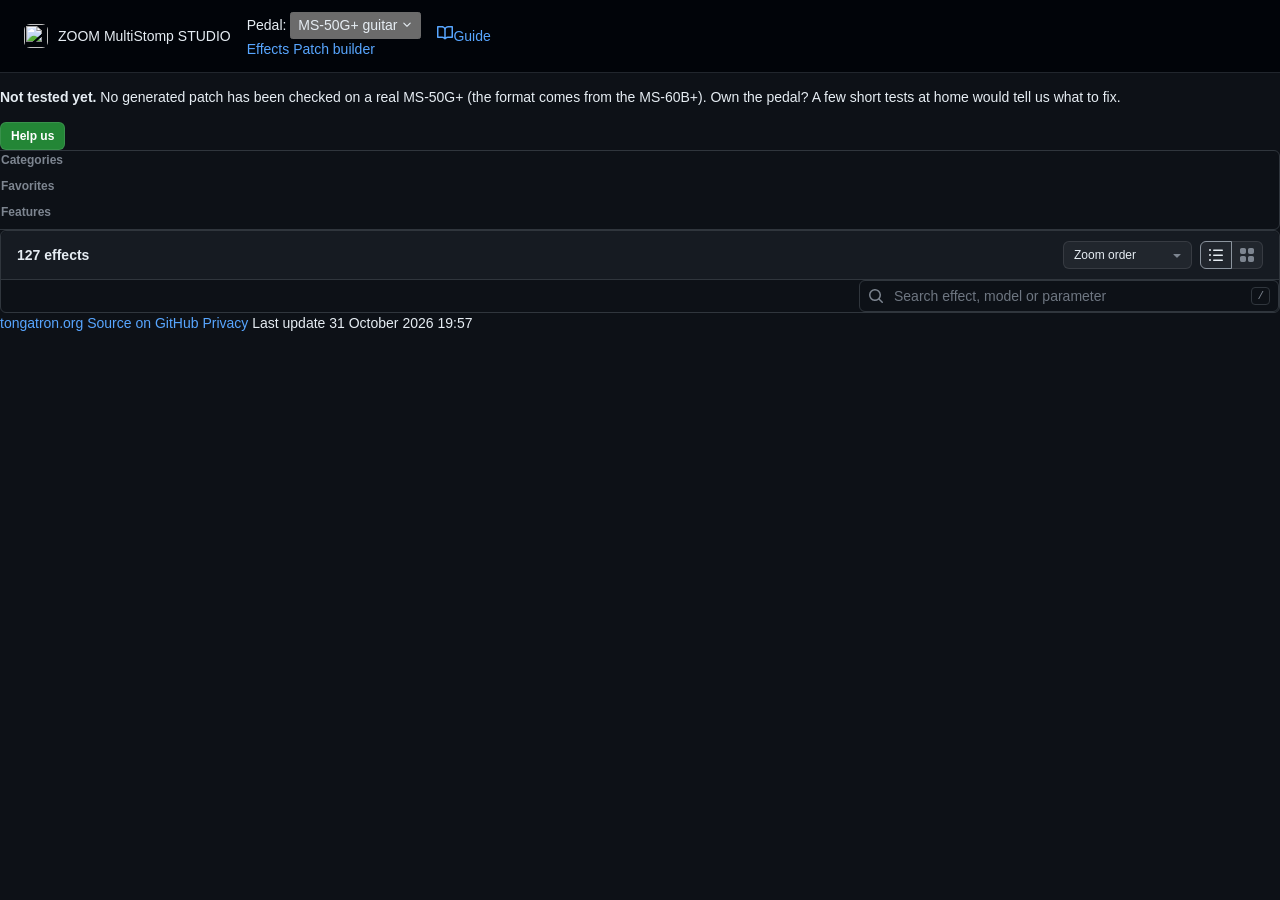
==== commit 0d5235cc: "Link pedal memories to existing My patches" ====
--- a/site/ms-50g/index.html
+++ b/site/ms-50g/index.html
@@ -117,7 +117,7 @@
       <a class="fs-b3" href="https://tongatron.org" target="_blank" rel="noreferrer" title="tongatron.org"><span class="fs-b3-dot" aria-hidden="true"></span>tongatron.org</a>
       <a href="https://github.com/tongatron/ZOOM-MultiStomp-Patch-Studio" target="_blank" rel="noreferrer">Source on GitHub</a>
       <a href="../privacy.html">Privacy</a>
-      <time class="gh-updated" datetime="2026-10-31T18:47Z">Last update 31 October 2026 19:47</time>
+      <time class="gh-updated" datetime="2026-10-31T18:57Z">Last update 31 October 2026 19:57</time>
     </footer>
 
     <script src="pedal.js?v=zoom25-20261028"></script>
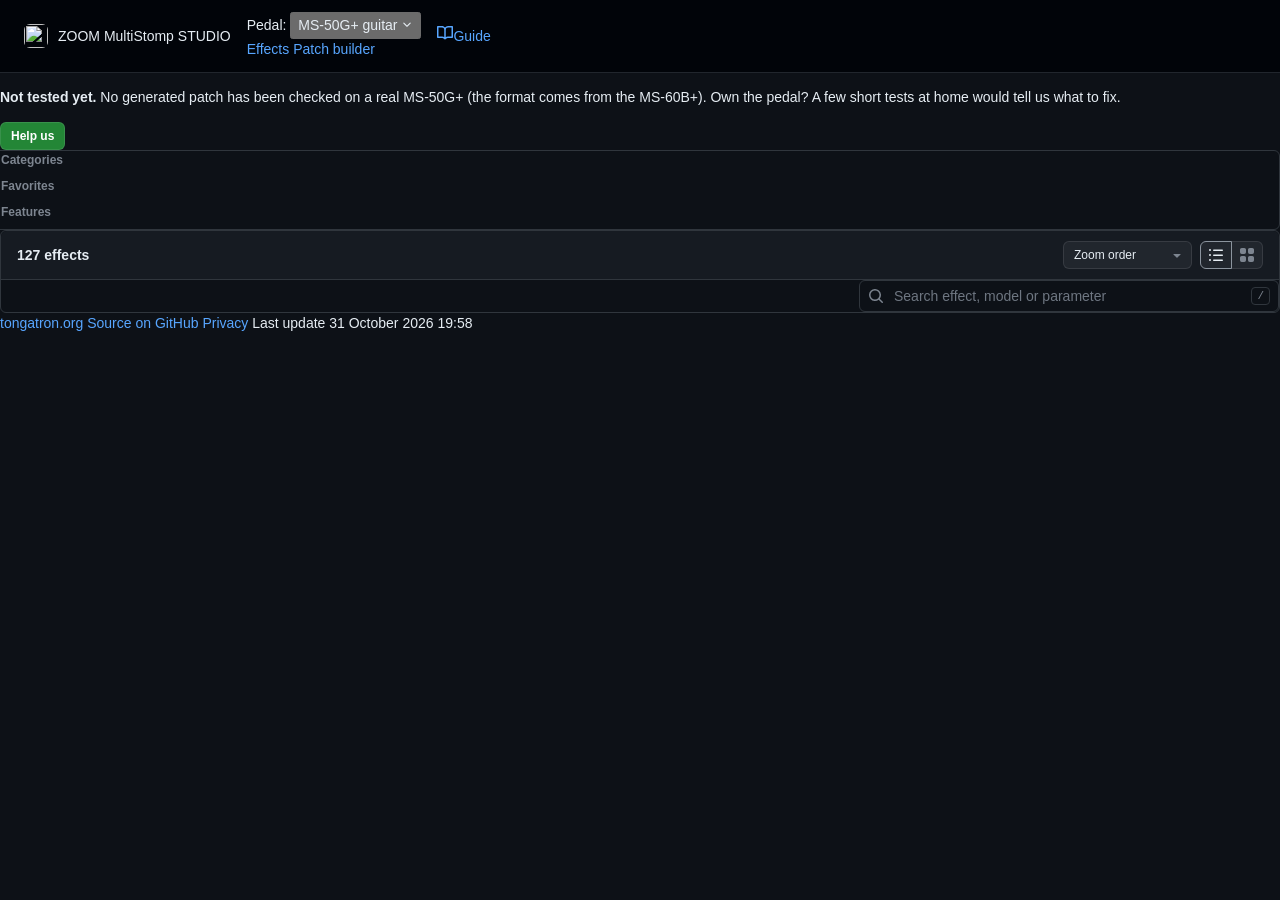
==== commit b5aeec8f: "Disambiguate linked patch choices" ====
--- a/site/ms-50g/index.html
+++ b/site/ms-50g/index.html
@@ -117,7 +117,7 @@
       <a class="fs-b3" href="https://tongatron.org" target="_blank" rel="noreferrer" title="tongatron.org"><span class="fs-b3-dot" aria-hidden="true"></span>tongatron.org</a>
       <a href="https://github.com/tongatron/ZOOM-MultiStomp-Patch-Studio" target="_blank" rel="noreferrer">Source on GitHub</a>
       <a href="../privacy.html">Privacy</a>
-      <time class="gh-updated" datetime="2026-10-31T18:57Z">Last update 31 October 2026 19:57</time>
+      <time class="gh-updated" datetime="2026-10-31T18:58Z">Last update 31 October 2026 19:58</time>
     </footer>
 
     <script src="pedal.js?v=zoom25-20261028"></script>
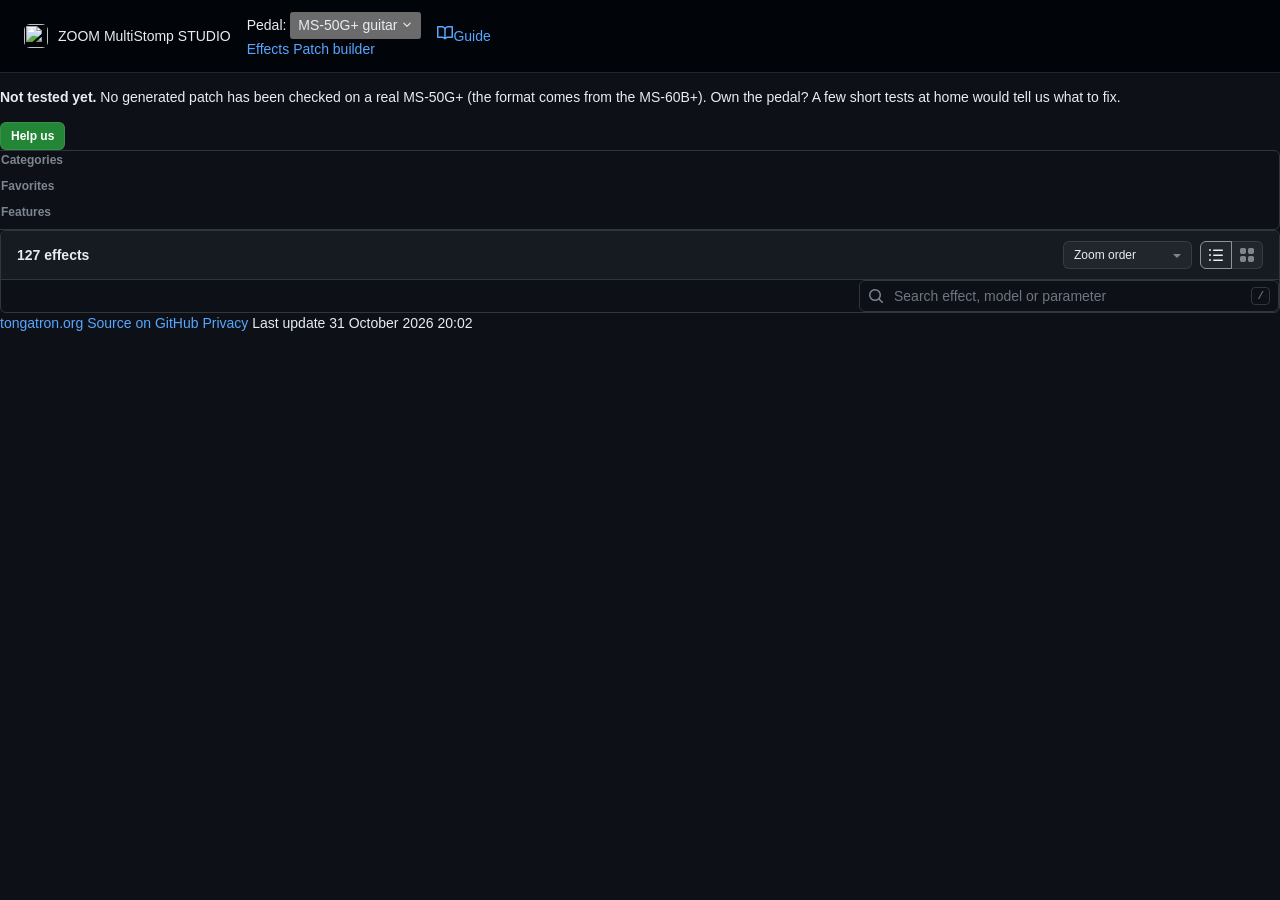
==== commit 1e38b949: "Allow deleting the builder draft" ====
--- a/site/ms-50g/index.html
+++ b/site/ms-50g/index.html
@@ -117,7 +117,7 @@
       <a class="fs-b3" href="https://tongatron.org" target="_blank" rel="noreferrer" title="tongatron.org"><span class="fs-b3-dot" aria-hidden="true"></span>tongatron.org</a>
       <a href="https://github.com/tongatron/ZOOM-MultiStomp-Patch-Studio" target="_blank" rel="noreferrer">Source on GitHub</a>
       <a href="../privacy.html">Privacy</a>
-      <time class="gh-updated" datetime="2026-10-31T18:58Z">Last update 31 October 2026 19:58</time>
+      <time class="gh-updated" datetime="2026-10-31T19:02Z">Last update 31 October 2026 20:02</time>
     </footer>
 
     <script src="pedal.js?v=zoom25-20261028"></script>
